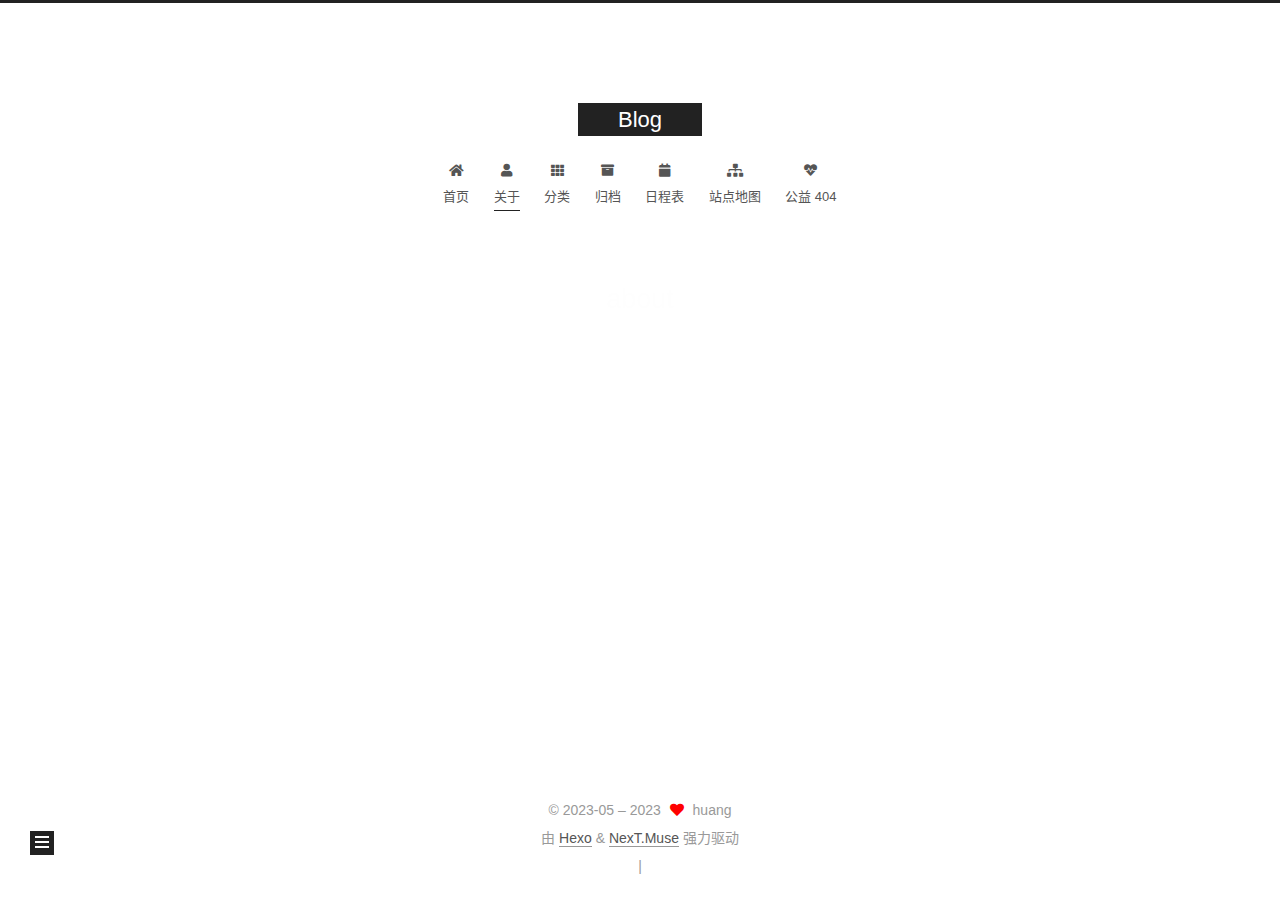
==== about/index.html @ 4d187208 "Site updated: 2023-05-12 19:24:40" ====
<!DOCTYPE html>
<html lang="zh-CN">
<head>
  <meta charset="UTF-8">
<meta name="viewport" content="width=device-width, initial-scale=1, maximum-scale=2">
<meta name="theme-color" content="#222">
<meta name="generator" content="Hexo 6.3.0">
  <link rel="apple-touch-icon" sizes="180x180" href="/images/apple-touch-icon-next.png">
  <link rel="icon" type="image/png" sizes="32x32" href="/images/icons8-pelican-96.png">
  <link rel="icon" type="image/png" sizes="16x16" href="/images/icons8-pelican-48.png">
  <link rel="mask-icon" href="/images/logo.svg" color="#222">

<link rel="stylesheet" href="/css/main.css">


<link rel="stylesheet" href="/lib/font-awesome/css/all.min.css">

<script id="hexo-configurations">
    var NexT = window.NexT || {};
    var CONFIG = {"hostname":"example.com","root":"/","scheme":"Muse","version":"7.8.0","exturl":false,"sidebar":{"position":"left","display":"post","padding":18,"offset":12,"onmobile":false},"copycode":{"enable":false,"show_result":false,"style":null},"back2top":{"enable":true,"sidebar":false,"scrollpercent":false},"bookmark":{"enable":false,"color":"#222","save":"auto"},"fancybox":false,"mediumzoom":false,"lazyload":false,"pangu":false,"comments":{"style":"tabs","active":null,"storage":true,"lazyload":false,"nav":null},"algolia":{"hits":{"per_page":10},"labels":{"input_placeholder":"Search for Posts","hits_empty":"We didn't find any results for the search: ${query}","hits_stats":"${hits} results found in ${time} ms"}},"localsearch":{"enable":false,"trigger":"auto","top_n_per_article":1,"unescape":false,"preload":false},"motion":{"enable":true,"async":false,"transition":{"post_block":"fadeIn","post_header":"slideDownIn","post_body":"slideDownIn","coll_header":"slideLeftIn","sidebar":"slideUpIn"}}};
  </script>

  <meta name="description" content="this is a test">
<meta property="og:type" content="website">
<meta property="og:title" content="about">
<meta property="og:url" content="http://example.com/about/index.html">
<meta property="og:site_name" content="Blog">
<meta property="og:description" content="this is a test">
<meta property="og:locale" content="zh_CN">
<meta property="article:published_time" content="2023-05-12T09:26:01.000Z">
<meta property="article:modified_time" content="2023-05-12T09:26:01.239Z">
<meta property="article:author" content="huang">
<meta name="twitter:card" content="summary">

<link rel="canonical" href="http://example.com/about/">


<script id="page-configurations">
  // https://hexo.io/docs/variables.html
  CONFIG.page = {
    sidebar: "",
    isHome : false,
    isPost : false,
    lang   : 'zh-CN'
  };
</script>

  <title>about | Blog
</title>
  






  <noscript>
  <style>
  .use-motion .brand,
  .use-motion .menu-item,
  .sidebar-inner,
  .use-motion .post-block,
  .use-motion .pagination,
  .use-motion .comments,
  .use-motion .post-header,
  .use-motion .post-body,
  .use-motion .collection-header { opacity: initial; }

  .use-motion .site-title,
  .use-motion .site-subtitle {
    opacity: initial;
    top: initial;
  }

  .use-motion .logo-line-before i { left: initial; }
  .use-motion .logo-line-after i { right: initial; }
  </style>
</noscript>

</head>

<body itemscope itemtype="http://schema.org/WebPage">
  <div class="container use-motion">
    <div class="headband"></div>

    <header class="header" itemscope itemtype="http://schema.org/WPHeader">
      <div class="header-inner"><div class="site-brand-container">
  <div class="site-nav-toggle">
    <div class="toggle" aria-label="切换导航栏">
      <span class="toggle-line toggle-line-first"></span>
      <span class="toggle-line toggle-line-middle"></span>
      <span class="toggle-line toggle-line-last"></span>
    </div>
  </div>

  <div class="site-meta">

    <a href="/" class="brand" rel="start">
      <span class="logo-line-before"><i></i></span>
      <h1 class="site-title">Blog</h1>
      <span class="logo-line-after"><i></i></span>
    </a>
  </div>

  <div class="site-nav-right">
    <div class="toggle popup-trigger">
    </div>
  </div>
</div>




<nav class="site-nav">
  <ul id="menu" class="main-menu menu">
        <li class="menu-item menu-item-home">

    <a href="/" rel="section"><i class="fa fa-home fa-fw"></i>首页</a>

  </li>
        <li class="menu-item menu-item-about">

    <a href="/about/" rel="section"><i class="fa fa-user fa-fw"></i>关于</a>

  </li>
        <li class="menu-item menu-item-categories">

    <a href="/categories/" rel="section"><i class="fa fa-th fa-fw"></i>分类</a>

  </li>
        <li class="menu-item menu-item-archives">

    <a href="/archives/" rel="section"><i class="fa fa-archive fa-fw"></i>归档</a>

  </li>
        <li class="menu-item menu-item-schedule">

    <a href="/schedule/" rel="section"><i class="fa fa-calendar fa-fw"></i>日程表</a>

  </li>
        <li class="menu-item menu-item-sitemap">

    <a href="/sitemap.xml" rel="section"><i class="fa fa-sitemap fa-fw"></i>站点地图</a>

  </li>
        <li class="menu-item menu-item-commonweal">

    <a href="/404/" rel="section"><i class="fa fa-heartbeat fa-fw"></i>公益 404</a>

  </li>
  </ul>
</nav>




</div>
    </header>

    
  <div class="back-to-top">
    <i class="fa fa-arrow-up"></i>
    <span>0%</span>
  </div>


    <main class="main">
      <div class="main-inner">
        <div class="content-wrap">
          
  
  

          <div class="content page posts-expand">
            

    
    
    
    <div class="post-block" lang="zh-CN">
      <header class="post-header">

<h1 class="post-title" itemprop="name headline">about
</h1>

<div class="post-meta">
  

</div>

</header>

      
      
      
      <div class="post-body">
          
      </div>
      
      
      
    </div>
    

    
    
    


          </div>
          

<script>
  window.addEventListener('tabs:register', () => {
    let { activeClass } = CONFIG.comments;
    if (CONFIG.comments.storage) {
      activeClass = localStorage.getItem('comments_active') || activeClass;
    }
    if (activeClass) {
      let activeTab = document.querySelector(`a[href="#comment-${activeClass}"]`);
      if (activeTab) {
        activeTab.click();
      }
    }
  });
  if (CONFIG.comments.storage) {
    window.addEventListener('tabs:click', event => {
      if (!event.target.matches('.tabs-comment .tab-content .tab-pane')) return;
      let commentClass = event.target.classList[1];
      localStorage.setItem('comments_active', commentClass);
    });
  }
</script>

        </div>
          
  
  <div class="toggle sidebar-toggle">
    <span class="toggle-line toggle-line-first"></span>
    <span class="toggle-line toggle-line-middle"></span>
    <span class="toggle-line toggle-line-last"></span>
  </div>

  <aside class="sidebar">
    <div class="sidebar-inner">

      <ul class="sidebar-nav motion-element">
        <li class="sidebar-nav-toc">
          文章目录
        </li>
        <li class="sidebar-nav-overview">
          站点概览
        </li>
      </ul>

      <!--noindex-->
      <div class="post-toc-wrap sidebar-panel">
      </div>
      <!--/noindex-->

      <div class="site-overview-wrap sidebar-panel">
        <div class="site-author motion-element" itemprop="author" itemscope itemtype="http://schema.org/Person">
    <img class="site-author-image" itemprop="image" alt="huang"
      src="/images/avatar.jpg">
  <p class="site-author-name" itemprop="name">huang</p>
  <div class="site-description" itemprop="description">this is a test</div>
</div>
<div class="site-state-wrap motion-element">
  <nav class="site-state">
      <div class="site-state-item site-state-posts">
          <a href="/archives/">
        
          <span class="site-state-item-count">1</span>
          <span class="site-state-item-name">日志</span>
        </a>
      </div>
  </nav>
</div>



      </div>

    </div>
  </aside>
  <div id="sidebar-dimmer"></div>


      </div>
    </main>

    <footer class="footer">
      <div class="footer-inner">
        

        

<div class="copyright">
  
  &copy; 2023-05 – 
  <span itemprop="copyrightYear">2023</span>
  <span class="with-love">
    <i class="fa fa-heart"></i>
  </span>
  <span class="author" itemprop="copyrightHolder">huang</span>
</div>
  <div class="powered-by">由 <a href="https://hexo.io/" class="theme-link" rel="noopener" target="_blank">Hexo</a> & <a href="https://muse.theme-next.org/" class="theme-link" rel="noopener" target="_blank">NexT.Muse</a> 强力驱动
  </div>

        
<div class="busuanzi-count">
  <script async src="https://busuanzi.ibruce.info/busuanzi/2.3/busuanzi.pure.mini.js"></script>
    <span class="post-meta-item" id="busuanzi_container_site_uv" style="display: none;">
      <span class="post-meta-item-icon">
        <i class="fa fa-user"></i>
      </span>
      <span class="site-uv" title="总访客量">
        <span id="busuanzi_value_site_uv"></span>
      </span>
    </span>
    <span class="post-meta-divider">|</span>
    <span class="post-meta-item" id="busuanzi_container_site_pv" style="display: none;">
      <span class="post-meta-item-icon">
        <i class="fa fa-eye"></i>
      </span>
      <span class="site-pv" title="总访问量">
        <span id="busuanzi_value_site_pv"></span>
      </span>
    </span>
</div>








      </div>
    </footer>
  </div>

  
  <script src="/lib/anime.min.js"></script>
  <script src="/lib/velocity/velocity.min.js"></script>
  <script src="/lib/velocity/velocity.ui.min.js"></script>

<script src="/js/utils.js"></script>

<script src="/js/motion.js"></script>


<script src="/js/schemes/muse.js"></script>


<script src="/js/next-boot.js"></script>




  















  

  

</body>
</html>
---- css/main.css ----
:root {
  --body-bg-color: #fff;
  --content-bg-color: #fff;
  --card-bg-color: #f5f5f5;
  --text-color: #555;
  --blockquote-color: #666;
  --link-color: #555;
  --link-hover-color: #222;
  --brand-color: #fff;
  --brand-hover-color: #fff;
  --table-row-odd-bg-color: #f9f9f9;
  --table-row-hover-bg-color: #f5f5f5;
  --menu-item-bg-color: #f5f5f5;
  --btn-default-bg: #222;
  --btn-default-color: #fff;
  --btn-default-border-color: #222;
  --btn-default-hover-bg: #fff;
  --btn-default-hover-color: #222;
  --btn-default-hover-border-color: #222;
}
html {
  line-height: 1.15; /* 1 */
  -webkit-text-size-adjust: 100%; /* 2 */
}
body {
  margin: 0;
}
main {
  display: block;
}
h1 {
  font-size: 2em;
  margin: 0.67em 0;
}
hr {
  box-sizing: content-box; /* 1 */
  height: 0; /* 1 */
  overflow: visible; /* 2 */
}
pre {
  font-family: monospace, monospace; /* 1 */
  font-size: 1em; /* 2 */
}
a {
  background: transparent;
}
abbr[title] {
  border-bottom: none; /* 1 */
  text-decoration: underline; /* 2 */
  text-decoration: underline dotted; /* 2 */
}
b,
strong {
  font-weight: bolder;
}
code,
kbd,
samp {
  font-family: monospace, monospace; /* 1 */
  font-size: 1em; /* 2 */
}
small {
  font-size: 80%;
}
sub,
sup {
  font-size: 75%;
  line-height: 0;
  position: relative;
  vertical-align: baseline;
}
sub {
  bottom: -0.25em;
}
sup {
  top: -0.5em;
}
img {
  border-style: none;
}
button,
input,
optgroup,
select,
textarea {
  font-family: inherit; /* 1 */
  font-size: 100%; /* 1 */
  line-height: 1.15; /* 1 */
  margin: 0; /* 2 */
}
button,
input {
/* 1 */
  overflow: visible;
}
button,
select {
/* 1 */
  text-transform: none;
}
button,
[type='button'],
[type='reset'],
[type='submit'] {
  -webkit-appearance: button;
}
button::-moz-focus-inner,
[type='button']::-moz-focus-inner,
[type='reset']::-moz-focus-inner,
[type='submit']::-moz-focus-inner {
  border-style: none;
  padding: 0;
}
button:-moz-focusring,
[type='button']:-moz-focusring,
[type='reset']:-moz-focusring,
[type='submit']:-moz-focusring {
  outline: 1px dotted ButtonText;
}
fieldset {
  padding: 0.35em 0.75em 0.625em;
}
legend {
  box-sizing: border-box; /* 1 */
  color: inherit; /* 2 */
  display: table; /* 1 */
  max-width: 100%; /* 1 */
  padding: 0; /* 3 */
  white-space: normal; /* 1 */
}
progress {
  vertical-align: baseline;
}
textarea {
  overflow: auto;
}
[type='checkbox'],
[type='radio'] {
  box-sizing: border-box; /* 1 */
  padding: 0; /* 2 */
}
[type='number']::-webkit-inner-spin-button,
[type='number']::-webkit-outer-spin-button {
  height: auto;
}
[type='search'] {
  outline-offset: -2px; /* 2 */
  -webkit-appearance: textfield; /* 1 */
}
[type='search']::-webkit-search-decoration {
  -webkit-appearance: none;
}
::-webkit-file-upload-button {
  font: inherit; /* 2 */
  -webkit-appearance: button; /* 1 */
}
details {
  display: block;
}
summary {
  display: list-item;
}
template {
  display: none;
}
[hidden] {
  display: none;
}
::selection {
  background: #262a30;
  color: #eee;
}
html,
body {
  height: 100%;
}
body {
  background: var(--body-bg-color);
  color: var(--text-color);
  font-family: 'Lato', "PingFang SC", "Microsoft YaHei", sans-serif;
  font-size: 1em;
  line-height: 2;
}
@media (max-width: 991px) {
  body {
    padding-left: 0 !important;
    padding-right: 0 !important;
  }
}
h1,
h2,
h3,
h4,
h5,
h6 {
  font-family: 'Lato', "PingFang SC", "Microsoft YaHei", sans-serif;
  font-weight: bold;
  line-height: 1.5;
  margin: 20px 0 15px;
}
h1 {
  font-size: 1.5em;
}
h2 {
  font-size: 1.375em;
}
h3 {
  font-size: 1.25em;
}
h4 {
  font-size: 1.125em;
}
h5 {
  font-size: 1em;
}
h6 {
  font-size: 0.875em;
}
p {
  margin: 0 0 20px 0;
}
a,
span.exturl {
  border-bottom: 1px solid #999;
  color: var(--link-color);
  outline: 0;
  text-decoration: none;
  overflow-wrap: break-word;
  word-wrap: break-word;
  cursor: pointer;
}
a:hover,
span.exturl:hover {
  border-bottom-color: var(--link-hover-color);
  color: var(--link-hover-color);
}
iframe,
img,
video {
  display: block;
  margin-left: auto;
  margin-right: auto;
  max-width: 100%;
}
hr {
  background-image: repeating-linear-gradient(-45deg, #ddd, #ddd 4px, transparent 4px, transparent 8px);
  border: 0;
  height: 3px;
  margin: 40px 0;
}
blockquote {
  border-left: 4px solid #ddd;
  color: var(--blockquote-color);
  margin: 0;
  padding: 0 15px;
}
blockquote cite::before {
  content: '-';
  padding: 0 5px;
}
dt {
  font-weight: bold;
}
dd {
  margin: 0;
  padding: 0;
}
kbd {
  background-color: #f5f5f5;
  background-image: linear-gradient(#eee, #fff, #eee);
  border: 1px solid #ccc;
  border-radius: 0.2em;
  box-shadow: 0.1em 0.1em 0.2em rgba(0,0,0,0.1);
  color: #555;
  font-family: inherit;
  padding: 0.1em 0.3em;
  white-space: nowrap;
}
.table-container {
  overflow: auto;
}
table {
  border-collapse: collapse;
  border-spacing: 0;
  font-size: 0.875em;
  margin: 0 0 20px 0;
  width: 100%;
}
tbody tr:nth-of-type(odd) {
  background: var(--table-row-odd-bg-color);
}
tbody tr:hover {
  background: var(--table-row-hover-bg-color);
}
caption,
th,
td {
  font-weight: normal;
  padding: 8px;
  vertical-align: middle;
}
th,
td {
  border: 1px solid #ddd;
  border-bottom: 3px solid #ddd;
}
th {
  font-weight: 700;
  padding-bottom: 10px;
}
td {
  border-bottom-width: 1px;
}
.btn {
  background: var(--btn-default-bg);
  border: 2px solid var(--btn-default-border-color);
  border-radius: 0;
  color: var(--btn-default-color);
  display: inline-block;
  font-size: 0.875em;
  line-height: 2;
  padding: 0 20px;
  text-decoration: none;
  transition-property: background-color;
  transition-delay: 0s;
  transition-duration: 0.2s;
  transition-timing-function: ease-in-out;
}
.btn:hover {
  background: var(--btn-default-hover-bg);
  border-color: var(--btn-default-hover-border-color);
  color: var(--btn-default-hover-color);
}
.btn + .btn {
  margin: 0 0 8px 8px;
}
.btn .fa-fw {
  text-align: left;
  width: 1.285714285714286em;
}
.toggle {
  line-height: 0;
}
.toggle .toggle-line {
  background: #fff;
  display: inline-block;
  height: 2px;
  left: 0;
  position: relative;
  top: 0;
  transition: all 0.4s;
  vertical-align: top;
  width: 100%;
}
.toggle .toggle-line:not(:first-child) {
  margin-top: 3px;
}
.toggle.toggle-arrow .toggle-line-first {
  left: 50%;
  top: 2px;
  transform: rotate(45deg);
  width: 50%;
}
.toggle.toggle-arrow .toggle-line-middle {
  left: 2px;
  width: 90%;
}
.toggle.toggle-arrow .toggle-line-last {
  left: 50%;
  top: -2px;
  transform: rotate(-45deg);
  width: 50%;
}
.toggle.toggle-close .toggle-line-first {
  transform: rotate(-45deg);
  top: 5px;
}
.toggle.toggle-close .toggle-line-middle {
  opacity: 0;
}
.toggle.toggle-close .toggle-line-last {
  transform: rotate(45deg);
  top: -5px;
}
.highlight,
pre {
  background: #f7f7f7;
  color: #4d4d4c;
  line-height: 1.6;
  margin: 0 auto 20px;
}
pre,
code {
  font-family: consolas, Menlo, monospace, "PingFang SC", "Microsoft YaHei";
}
code {
  background: #eee;
  border-radius: 3px;
  color: #555;
  padding: 2px 4px;
  overflow-wrap: break-word;
  word-wrap: break-word;
}
.highlight *::selection {
  background: #d6d6d6;
}
.highlight pre {
  border: 0;
  margin: 0;
  padding: 10px 0;
}
.highlight table {
  border: 0;
  margin: 0;
  width: auto;
}
.highlight td {
  border: 0;
  padding: 0;
}
.highlight figcaption {
  background: #eff2f3;
  color: #4d4d4c;
  display: flex;
  font-size: 0.875em;
  justify-content: space-between;
  line-height: 1.2;
  padding: 0.5em;
}
.highlight figcaption a {
  color: #4d4d4c;
}
.highlight figcaption a:hover {
  border-bottom-color: #4d4d4c;
}
.highlight .gutter {
  -moz-user-select: none;
  -ms-user-select: none;
  -webkit-user-select: none;
  user-select: none;
}
.highlight .gutter pre {
  background: #eff2f3;
  color: #869194;
  padding-left: 10px;
  padding-right: 10px;
  text-align: right;
}
.highlight .code pre {
  background: #f7f7f7;
  padding-left: 10px;
  width: 100%;
}
.gist table {
  width: auto;
}
.gist table td {
  border: 0;
}
pre {
  overflow: auto;
  padding: 10px;
}
pre code {
  background: none;
  color: #4d4d4c;
  font-size: 0.875em;
  padding: 0;
  text-shadow: none;
}
pre .deletion {
  background: #fdd;
}
pre .addition {
  background: #dfd;
}
pre .meta {
  color: #eab700;
  -moz-user-select: none;
  -ms-user-select: none;
  -webkit-user-select: none;
  user-select: none;
}
pre .comment {
  color: #8e908c;
}
pre .variable,
pre .attribute,
pre .tag,
pre .name,
pre .regexp,
pre .ruby .constant,
pre .xml .tag .title,
pre .xml .pi,
pre .xml .doctype,
pre .html .doctype,
pre .css .id,
pre .css .class,
pre .css .pseudo {
  color: #c82829;
}
pre .number,
pre .preprocessor,
pre .built_in,
pre .builtin-name,
pre .literal,
pre .params,
pre .constant,
pre .command {
  color: #f5871f;
}
pre .ruby .class .title,
pre .css .rules .attribute,
pre .string,
pre .symbol,
pre .value,
pre .inheritance,
pre .header,
pre .ruby .symbol,
pre .xml .cdata,
pre .special,
pre .formula {
  color: #718c00;
}
pre .title,
pre .css .hexcolor {
  color: #3e999f;
}
pre .function,
pre .python .decorator,
pre .python .title,
pre .ruby .function .title,
pre .ruby .title .keyword,
pre .perl .sub,
pre .javascript .title,
pre .coffeescript .title {
  color: #4271ae;
}
pre .keyword,
pre .javascript .function {
  color: #8959a8;
}
.blockquote-center {
  border-left: none;
  margin: 40px 0;
  padding: 0;
  position: relative;
  text-align: center;
}
.blockquote-center .fa {
  display: block;
  opacity: 0.6;
  position: absolute;
  width: 100%;
}
.blockquote-center .fa-quote-left {
  border-top: 1px solid #ccc;
  text-align: left;
  top: -20px;
}
.blockquote-center .fa-quote-right {
  border-bottom: 1px solid #ccc;
  text-align: right;
  bottom: -20px;
}
.blockquote-center p,
.blockquote-center div {
  text-align: center;
}
.post-body .group-picture img {
  margin: 0 auto;
  padding: 0 3px;
}
.group-picture-row {
  margin-bottom: 6px;
  overflow: hidden;
}
.group-picture-column {
  float: left;
  margin-bottom: 10px;
}
.post-body .label {
  color: #555;
  display: inline;
  padding: 0 2px;
}
.post-body .label.default {
  background: #f0f0f0;
}
.post-body .label.primary {
  background: #efe6f7;
}
.post-body .label.info {
  background: #e5f2f8;
}
.post-body .label.success {
  background: #e7f4e9;
}
.post-body .label.warning {
  background: #fcf6e1;
}
.post-body .label.danger {
  background: #fae8eb;
}
.post-body .tabs {
  margin-bottom: 20px;
}
.post-body .tabs,
.tabs-comment {
  display: block;
  padding-top: 10px;
  position: relative;
}
.post-body .tabs ul.nav-tabs,
.tabs-comment ul.nav-tabs {
  display: flex;
  flex-wrap: wrap;
  margin: 0;
  margin-bottom: -1px;
  padding: 0;
}
@media (max-width: 413px) {
  .post-body .tabs ul.nav-tabs,
  .tabs-comment ul.nav-tabs {
    display: block;
    margin-bottom: 5px;
  }
}
.post-body .tabs ul.nav-tabs li.tab,
.tabs-comment ul.nav-tabs li.tab {
  border-bottom: 1px solid #ddd;
  border-left: 1px solid transparent;
  border-right: 1px solid transparent;
  border-top: 3px solid transparent;
  flex-grow: 1;
  list-style-type: none;
  border-radius: 0 0 0 0;
}
@media (max-width: 413px) {
  .post-body .tabs ul.nav-tabs li.tab,
  .tabs-comment ul.nav-tabs li.tab {
    border-bottom: 1px solid transparent;
    border-left: 3px solid transparent;
    border-right: 1px solid transparent;
    border-top: 1px solid transparent;
  }
}
@media (max-width: 413px) {
  .post-body .tabs ul.nav-tabs li.tab,
  .tabs-comment ul.nav-tabs li.tab {
    border-radius: 0;
  }
}
.post-body .tabs ul.nav-tabs li.tab a,
.tabs-comment ul.nav-tabs li.tab a {
  border-bottom: initial;
  display: block;
  line-height: 1.8;
  outline: 0;
  padding: 0.25em 0.75em;
  text-align: center;
  transition-delay: 0s;
  transition-duration: 0.2s;
  transition-timing-function: ease-out;
}
.post-body .tabs ul.nav-tabs li.tab a i,
.tabs-comment ul.nav-tabs li.tab a i {
  width: 1.285714285714286em;
}
.post-body .tabs ul.nav-tabs li.tab.active,
.tabs-comment ul.nav-tabs li.tab.active {
  border-bottom: 1px solid transparent;
  border-left: 1px solid #ddd;
  border-right: 1px solid #ddd;
  border-top: 3px solid #fc6423;
}
@media (max-width: 413px) {
  .post-body .tabs ul.nav-tabs li.tab.active,
  .tabs-comment ul.nav-tabs li.tab.active {
    border-bottom: 1px solid #ddd;
    border-left: 3px solid #fc6423;
    border-right: 1px solid #ddd;
    border-top: 1px solid #ddd;
  }
}
.post-body .tabs ul.nav-tabs li.tab.active a,
.tabs-comment ul.nav-tabs li.tab.active a {
  color: var(--link-color);
  cursor: default;
}
.post-body .tabs .tab-content .tab-pane,
.tabs-comment .tab-content .tab-pane {
  border: 1px solid #ddd;
  border-top: 0;
  padding: 20px 20px 0 20px;
  border-radius: 0;
}
.post-body .tabs .tab-content .tab-pane:not(.active),
.tabs-comment .tab-content .tab-pane:not(.active) {
  display: none;
}
.post-body .tabs .tab-content .tab-pane.active,
.tabs-comment .tab-content .tab-pane.active {
  display: block;
}
.post-body .tabs .tab-content .tab-pane.active:nth-of-type(1),
.tabs-comment .tab-content .tab-pane.active:nth-of-type(1) {
  border-radius: 0 0 0 0;
}
@media (max-width: 413px) {
  .post-body .tabs .tab-content .tab-pane.active:nth-of-type(1),
  .tabs-comment .tab-content .tab-pane.active:nth-of-type(1) {
    border-radius: 0;
  }
}
.post-body .note {
  border-radius: 3px;
  margin-bottom: 20px;
  padding: 1em;
  position: relative;
  border: 1px solid #eee;
  border-left-width: 5px;
}
.post-body .note h2,
.post-body .note h3,
.post-body .note h4,
.post-body .note h5,
.post-body .note h6 {
  margin-top: 0;
  border-bottom: initial;
  margin-bottom: 0;
  padding-top: 0;
}
.post-body .note p:first-child,
.post-body .note ul:first-child,
.post-body .note ol:first-child,
.post-body .note table:first-child,
.post-body .note pre:first-child,
.post-body .note blockquote:first-child,
.post-body .note img:first-child {
  margin-top: 0;
}
.post-body .note p:last-child,
.post-body .note ul:last-child,
.post-body .note ol:last-child,
.post-body .note table:last-child,
.post-body .note pre:last-child,
.post-body .note blockquote:last-child,
.post-body .note img:last-child {
  margin-bottom: 0;
}
.post-body .note.default {
  border-left-color: #777;
}
.post-body .note.default h2,
.post-body .note.default h3,
.post-body .note.default h4,
.post-body .note.default h5,
.post-body .note.default h6 {
  color: #777;
}
.post-body .note.primary {
  border-left-color: #6f42c1;
}
.post-body .note.primary h2,
.post-body .note.primary h3,
.post-body .note.primary h4,
.post-body .note.primary h5,
.post-body .note.primary h6 {
  color: #6f42c1;
}
.post-body .note.info {
  border-left-color: #428bca;
}
.post-body .note.info h2,
.post-body .note.info h3,
.post-body .note.info h4,
.post-body .note.info h5,
.post-body .note.info h6 {
  color: #428bca;
}
.post-body .note.success {
  border-left-color: #5cb85c;
}
.post-body .note.success h2,
.post-body .note.success h3,
.post-body .note.success h4,
.post-body .note.success h5,
.post-body .note.success h6 {
  color: #5cb85c;
}
.post-body .note.warning {
  border-left-color: #f0ad4e;
}
.post-body .note.warning h2,
.post-body .note.warning h3,
.post-body .note.warning h4,
.post-body .note.warning h5,
.post-body .note.warning h6 {
  color: #f0ad4e;
}
.post-body .note.danger {
  border-left-color: #d9534f;
}
.post-body .note.danger h2,
.post-body .note.danger h3,
.post-body .note.danger h4,
.post-body .note.danger h5,
.post-body .note.danger h6 {
  color: #d9534f;
}
.pagination .prev,
.pagination .next,
.pagination .page-number,
.pagination .space {
  display: inline-block;
  margin: 0 10px;
  padding: 0 11px;
  position: relative;
  top: -1px;
}
@media (max-width: 767px) {
  .pagination .prev,
  .pagination .next,
  .pagination .page-number,
  .pagination .space {
    margin: 0 5px;
  }
}
.pagination {
  border-top: 1px solid #eee;
  margin: 120px 0 0;
  text-align: center;
}
.pagination .prev,
.pagination .next,
.pagination .page-number {
  border-bottom: 0;
  border-top: 1px solid #eee;
  transition-property: border-color;
  transition-delay: 0s;
  transition-duration: 0.2s;
  transition-timing-function: ease-in-out;
}
.pagination .prev:hover,
.pagination .next:hover,
.pagination .page-number:hover {
  border-top-color: #222;
}
.pagination .space {
  margin: 0;
  padding: 0;
}
.pagination .prev {
  margin-left: 0;
}
.pagination .next {
  margin-right: 0;
}
.pagination .page-number.current {
  background: #ccc;
  border-top-color: #ccc;
  color: #fff;
}
@media (max-width: 767px) {
  .pagination {
    border-top: none;
  }
  .pagination .prev,
  .pagination .next,
  .pagination .page-number {
    border-bottom: 1px solid #eee;
    border-top: 0;
    margin-bottom: 10px;
    padding: 0 10px;
  }
  .pagination .prev:hover,
  .pagination .next:hover,
  .pagination .page-number:hover {
    border-bottom-color: #222;
  }
}
.comments {
  margin-top: 60px;
  overflow: hidden;
}
.comment-button-group {
  display: flex;
  flex-wrap: wrap-reverse;
  justify-content: center;
  margin: 1em 0;
}
.comment-button-group .comment-button {
  margin: 0.1em 0.2em;
}
.comment-button-group .comment-button.active {
  background: var(--btn-default-hover-bg);
  border-color: var(--btn-default-hover-border-color);
  color: var(--btn-default-hover-color);
}
.comment-position {
  display: none;
}
.comment-position.active {
  display: block;
}
.tabs-comment {
  background: var(--content-bg-color);
  margin-top: 4em;
  padding-top: 0;
}
.tabs-comment .comments {
  border: 0;
  box-shadow: none;
  margin-top: 0;
  padding-top: 0;
}
.container {
  min-height: 100%;
  position: relative;
}
.main-inner {
  margin: 0 auto;
  width: 700px;
}
@media (min-width: 1200px) {
  .main-inner {
    width: 800px;
  }
}
@media (min-width: 1600px) {
  .main-inner {
    width: 900px;
  }
}
@media (max-width: 767px) {
  .content-wrap {
    padding: 0 20px;
  }
}
.header {
  background: transparent;
}
.header-inner {
  margin: 0 auto;
  width: 700px;
}
@media (min-width: 1200px) {
  .header-inner {
    width: 800px;
  }
}
@media (min-width: 1600px) {
  .header-inner {
    width: 900px;
  }
}
.site-brand-container {
  display: flex;
  flex-shrink: 0;
  padding: 0 10px;
}
.headband {
  background: #222;
  height: 3px;
}
.site-meta {
  flex-grow: 1;
  text-align: center;
}
@media (max-width: 767px) {
  .site-meta {
    text-align: center;
  }
}
.brand {
  border-bottom: none;
  color: var(--brand-color);
  display: inline-block;
  line-height: 1.375em;
  padding: 0 40px;
  position: relative;
}
.brand:hover {
  color: var(--brand-hover-color);
}
.site-title {
  font-family: 'Lato', "PingFang SC", "Microsoft YaHei", sans-serif;
  font-size: 1.375em;
  font-weight: normal;
  margin: 0;
}
.site-subtitle {
  color: #999;
  font-size: 0.8125em;
  margin: 10px 0;
}
.use-motion .brand {
  opacity: 0;
}
.use-motion .site-title,
.use-motion .site-subtitle,
.use-motion .custom-logo-image {
  opacity: 0;
  position: relative;
  top: -10px;
}
.site-nav-toggle,
.site-nav-right {
  display: none;
}
@media (max-width: 767px) {
  .site-nav-toggle,
  .site-nav-right {
    display: flex;
    flex-direction: column;
    justify-content: center;
  }
}
.site-nav-toggle .toggle,
.site-nav-right .toggle {
  color: var(--text-color);
  padding: 10px;
  width: 22px;
}
.site-nav-toggle .toggle .toggle-line,
.site-nav-right .toggle .toggle-line {
  background: var(--text-color);
  border-radius: 1px;
}
.site-nav {
  display: block;
}
@media (max-width: 767px) {
  .site-nav {
    clear: both;
    display: none;
  }
}
.site-nav.site-nav-on {
  display: block;
}
.menu {
  margin-top: 20px;
  padding-left: 0;
  text-align: center;
}
.menu-item {
  display: inline-block;
  list-style: none;
  margin: 0 10px;
}
@media (max-width: 767px) {
  .menu-item {
    display: block;
    margin-top: 10px;
  }
  .menu-item.menu-item-search {
    display: none;
  }
}
.menu-item a,
.menu-item span.exturl {
  border-bottom: 0;
  display: block;
  font-size: 0.8125em;
  transition-property: border-color;
  transition-delay: 0s;
  transition-duration: 0.2s;
  transition-timing-function: ease-in-out;
}
@media (hover: none) {
  .menu-item a:hover,
  .menu-item span.exturl:hover {
    border-bottom-color: transparent !important;
  }
}
.menu-item .fa,
.menu-item .fab,
.menu-item .far,
.menu-item .fas {
  margin-right: 8px;
}
.menu-item .badge {
  display: inline-block;
  font-weight: bold;
  line-height: 1;
  margin-left: 0.35em;
  margin-top: 0.35em;
  text-align: center;
  white-space: nowrap;
}
@media (max-width: 767px) {
  .menu-item .badge {
    float: right;
    margin-left: 0;
  }
}
.menu-item-active a,
.menu .menu-item a:hover,
.menu .menu-item span.exturl:hover {
  background: var(--menu-item-bg-color);
}
.use-motion .menu-item {
  opacity: 0;
}
.sidebar {
  background: #222;
  bottom: 0;
  box-shadow: inset 0 2px 6px #000;
  position: fixed;
  top: 0;
}
@media (max-width: 991px) {
  .sidebar {
    display: none;
  }
}
.sidebar-inner {
  color: #999;
  padding: 18px 10px;
  text-align: center;
}
.cc-license {
  margin-top: 10px;
  text-align: center;
}
.cc-license .cc-opacity {
  border-bottom: none;
  opacity: 0.7;
}
.cc-license .cc-opacity:hover {
  opacity: 0.9;
}
.cc-license img {
  display: inline-block;
}
.site-author-image {
  border: 2px solid #333;
  display: block;
  margin: 0 auto;
  max-width: 96px;
  padding: 2px;
}
.site-author-name {
  color: #f5f5f5;
  font-weight: normal;
  margin: 5px 0 0;
  text-align: center;
}
.site-description {
  color: #999;
  font-size: 1em;
  margin-top: 5px;
  text-align: center;
}
.links-of-author {
  margin-top: 15px;
}
.links-of-author a,
.links-of-author span.exturl {
  border-bottom-color: #555;
  display: inline-block;
  font-size: 0.8125em;
  margin-bottom: 10px;
  margin-right: 10px;
  vertical-align: middle;
}
.links-of-author a::before,
.links-of-author span.exturl::before {
  background: #b93bba;
  border-radius: 50%;
  content: ' ';
  display: inline-block;
  height: 4px;
  margin-right: 3px;
  vertical-align: middle;
  width: 4px;
}
.sidebar-button {
  margin-top: 15px;
}
.sidebar-button a {
  border: 1px solid #fc6423;
  border-radius: 4px;
  color: #fc6423;
  display: inline-block;
  padding: 0 15px;
}
.sidebar-button a .fa,
.sidebar-button a .fab,
.sidebar-button a .far,
.sidebar-button a .fas {
  margin-right: 5px;
}
.sidebar-button a:hover {
  background: #fc6423;
  border: 1px solid #fc6423;
  color: #fff;
}
.sidebar-button a:hover .fa,
.sidebar-button a:hover .fab,
.sidebar-button a:hover .far,
.sidebar-button a:hover .fas {
  color: #fff;
}
.links-of-blogroll {
  font-size: 0.8125em;
  margin-top: 10px;
}
.links-of-blogroll-title {
  font-size: 0.875em;
  font-weight: 600;
  margin-top: 0;
}
.links-of-blogroll-list {
  list-style: none;
  margin: 0;
  padding: 0;
}
#sidebar-dimmer {
  display: none;
}
@media (max-width: 767px) {
  #sidebar-dimmer {
    background: #000;
    display: block;
    height: 100%;
    left: 100%;
    opacity: 0;
    position: fixed;
    top: 0;
    width: 100%;
    z-index: 1100;
  }
  .sidebar-active + #sidebar-dimmer {
    opacity: 0.7;
    transform: translateX(-100%);
    transition: opacity 0.5s;
  }
}
.sidebar-nav {
  margin: 0;
  padding-bottom: 20px;
  padding-left: 0;
}
.sidebar-nav li {
  border-bottom: 1px solid transparent;
  color: #666;
  cursor: pointer;
  display: inline-block;
  font-size: 0.875em;
}
.sidebar-nav li.sidebar-nav-overview {
  margin-left: 10px;
}
.sidebar-nav li:hover {
  color: #f5f5f5;
}
.sidebar-nav .sidebar-nav-active {
  border-bottom-color: #87daff;
  color: #87daff;
}
.sidebar-nav .sidebar-nav-active:hover {
  color: #87daff;
}
.sidebar-panel {
  display: none;
  overflow-x: hidden;
  overflow-y: auto;
}
.sidebar-panel-active {
  display: block;
}
.sidebar-toggle {
  background: #222;
  bottom: 45px;
  cursor: pointer;
  height: 14px;
  left: 30px;
  padding: 5px;
  position: fixed;
  width: 14px;
  z-index: 1300;
}
@media (max-width: 991px) {
  .sidebar-toggle {
    left: 20px;
    opacity: 0.8;
    display: none;
  }
}
.sidebar-toggle:hover .toggle-line {
  background: #87daff;
}
.post-toc {
  font-size: 0.875em;
}
.post-toc ol {
  list-style: none;
  margin: 0;
  padding: 0 2px 5px 10px;
  text-align: left;
}
.post-toc ol > ol {
  padding-left: 0;
}
.post-toc ol a {
  transition-property: all;
  transition-delay: 0s;
  transition-duration: 0.2s;
  transition-timing-function: ease-in-out;
}
.post-toc .nav-item {
  line-height: 1.8;
  overflow: hidden;
  text-overflow: ellipsis;
  white-space: nowrap;
}
.post-toc .nav .nav-child {
  display: none;
}
.post-toc .nav .active > .nav-child {
  display: block;
}
.post-toc .nav .active-current > .nav-child {
  display: block;
}
.post-toc .nav .active-current > .nav-child > .nav-item {
  display: block;
}
.post-toc .nav .active > a {
  border-bottom-color: #87daff;
  color: #87daff;
}
.post-toc .nav .active-current > a {
  color: #87daff;
}
.post-toc .nav .active-current > a:hover {
  color: #87daff;
}
.site-state {
  display: flex;
  justify-content: center;
  line-height: 1.4;
  margin-top: 10px;
  overflow: hidden;
  text-align: center;
  white-space: nowrap;
}
.site-state-item {
  padding: 0 15px;
}
.site-state-item:not(:first-child) {
  border-left: 1px solid #333;
}
.site-state-item a {
  border-bottom: none;
}
.site-state-item-count {
  display: block;
  font-size: 1.25em;
  font-weight: 600;
  text-align: center;
}
.site-state-item-name {
  color: inherit;
  font-size: 0.875em;
}
.footer {
  color: #999;
  font-size: 0.875em;
  padding: 20px 0;
}
.footer.footer-fixed {
  bottom: 0;
  left: 0;
  position: absolute;
  right: 0;
}
.footer-inner {
  box-sizing: border-box;
  margin: 0 auto;
  text-align: center;
  width: 700px;
}
@media (min-width: 1200px) {
  .footer-inner {
    width: 800px;
  }
}
@media (min-width: 1600px) {
  .footer-inner {
    width: 900px;
  }
}
.languages {
  display: inline-block;
  font-size: 1.125em;
  position: relative;
}
.languages .lang-select-label span {
  margin: 0 0.5em;
}
.languages .lang-select {
  height: 100%;
  left: 0;
  opacity: 0;
  position: absolute;
  top: 0;
  width: 100%;
}
.with-love {
  color: #ff0000;
  display: inline-block;
  margin: 0 5px;
}
.powered-by,
.theme-info {
  display: inline-block;
}
@-moz-keyframes iconAnimate {
  0%, 100% {
    transform: scale(1);
  }
  10%, 30% {
    transform: scale(0.9);
  }
  20%, 40%, 60%, 80% {
    transform: scale(1.1);
  }
  50%, 70% {
    transform: scale(1.1);
  }
}
@-webkit-keyframes iconAnimate {
  0%, 100% {
    transform: scale(1);
  }
  10%, 30% {
    transform: scale(0.9);
  }
  20%, 40%, 60%, 80% {
    transform: scale(1.1);
  }
  50%, 70% {
    transform: scale(1.1);
  }
}
@-o-keyframes iconAnimate {
  0%, 100% {
    transform: scale(1);
  }
  10%, 30% {
    transform: scale(0.9);
  }
  20%, 40%, 60%, 80% {
    transform: scale(1.1);
  }
  50%, 70% {
    transform: scale(1.1);
  }
}
@keyframes iconAnimate {
  0%, 100% {
    transform: scale(1);
  }
  10%, 30% {
    transform: scale(0.9);
  }
  20%, 40%, 60%, 80% {
    transform: scale(1.1);
  }
  50%, 70% {
    transform: scale(1.1);
  }
}
.back-to-top {
  font-size: 12px;
  text-align: center;
  transition-delay: 0s;
  transition-duration: 0.2s;
  transition-timing-function: ease-in-out;
}
.back-to-top {
  background: #222;
  bottom: -100px;
  box-sizing: border-box;
  color: #fff;
  cursor: pointer;
  left: 30px;
  opacity: 1;
  padding: 0 6px;
  position: fixed;
  transition-property: bottom;
  z-index: 1300;
  width: 24px;
}
.back-to-top span {
  display: none;
}
.back-to-top:hover {
  color: #87daff;
}
.back-to-top.back-to-top-on {
  bottom: 19px;
}
@media (max-width: 991px) {
  .back-to-top {
    left: 20px;
    opacity: 0.8;
  }
}
.post-body {
  font-family: 'Lato', "PingFang SC", "Microsoft YaHei", sans-serif;
  overflow-wrap: break-word;
  word-wrap: break-word;
}
@media (min-width: 1200px) {
  .post-body {
    font-size: 1.125em;
  }
}
.post-body .exturl .fa {
  font-size: 0.875em;
  margin-left: 4px;
}
.post-body .image-caption,
.post-body .figure .caption {
  color: #999;
  font-size: 0.875em;
  font-weight: bold;
  line-height: 1;
  margin: -20px auto 15px;
  text-align: center;
}
.post-sticky-flag {
  display: inline-block;
  transform: rotate(30deg);
}
.post-button {
  margin-top: 40px;
  text-align: center;
}
.use-motion .post-block,
.use-motion .pagination,
.use-motion .comments {
  opacity: 0;
}
.use-motion .post-header {
  opacity: 0;
}
.use-motion .post-body {
  opacity: 0;
}
.use-motion .collection-header {
  opacity: 0;
}
.posts-collapse {
  margin-left: 35px;
  position: relative;
}
@media (max-width: 767px) {
  .posts-collapse {
    margin-left: 0px;
    margin-right: 0px;
  }
}
.posts-collapse .collection-title {
  font-size: 1.125em;
  position: relative;
}
.posts-collapse .collection-title::before {
  background: #999;
  border: 1px solid #fff;
  border-radius: 50%;
  content: ' ';
  height: 10px;
  left: 0;
  margin-left: -6px;
  margin-top: -4px;
  position: absolute;
  top: 50%;
  width: 10px;
}
.posts-collapse .collection-year {
  font-size: 1.5em;
  font-weight: bold;
  margin: 60px 0;
  position: relative;
}
.posts-collapse .collection-year::before {
  background: #bbb;
  border-radius: 50%;
  content: ' ';
  height: 8px;
  left: 0;
  margin-left: -4px;
  margin-top: -4px;
  position: absolute;
  top: 50%;
  width: 8px;
}
.posts-collapse .collection-header {
  display: block;
  margin: 0 0 0 20px;
}
.posts-collapse .collection-header small {
  color: #bbb;
  margin-left: 5px;
}
.posts-collapse .post-header {
  border-bottom: 1px dashed #ccc;
  margin: 30px 0;
  padding-left: 15px;
  position: relative;
  transition-property: border;
  transition-delay: 0s;
  transition-duration: 0.2s;
  transition-timing-function: ease-in-out;
}
.posts-collapse .post-header::before {
  background: #bbb;
  border: 1px solid #fff;
  border-radius: 50%;
  content: ' ';
  height: 6px;
  left: 0;
  margin-left: -4px;
  position: absolute;
  top: 0.75em;
  transition-property: background;
  width: 6px;
  transition-delay: 0s;
  transition-duration: 0.2s;
  transition-timing-function: ease-in-out;
}
.posts-collapse .post-header:hover {
  border-bottom-color: #666;
}
.posts-collapse .post-header:hover::before {
  background: #222;
}
.posts-collapse .post-meta {
  display: inline;
  font-size: 0.75em;
  margin-right: 10px;
}
.posts-collapse .post-title {
  display: inline;
}
.posts-collapse .post-title a,
.posts-collapse .post-title span.exturl {
  border-bottom: none;
  color: var(--link-color);
}
.posts-collapse .post-title .fa-external-link-alt {
  font-size: 0.875em;
  margin-left: 5px;
}
.posts-collapse::before {
  background: #f5f5f5;
  content: ' ';
  height: 100%;
  left: 0;
  margin-left: -2px;
  position: absolute;
  top: 1.25em;
  width: 4px;
}
.post-eof {
  background: #ccc;
  height: 1px;
  margin: 80px auto 60px;
  text-align: center;
  width: 8%;
}
.post-block:last-of-type .post-eof {
  display: none;
}
.content {
  padding-top: 40px;
}
@media (min-width: 992px) {
  .post-body {
    text-align: justify;
  }
}
@media (max-width: 991px) {
  .post-body {
    text-align: justify;
  }
}
.post-body h1,
.post-body h2,
.post-body h3,
.post-body h4,
.post-body h5,
.post-body h6 {
  padding-top: 10px;
}
.post-body h1 .header-anchor,
.post-body h2 .header-anchor,
.post-body h3 .header-anchor,
.post-body h4 .header-anchor,
.post-body h5 .header-anchor,
.post-body h6 .header-anchor {
  border-bottom-style: none;
  color: #ccc;
  float: right;
  margin-left: 10px;
  visibility: hidden;
}
.post-body h1 .header-anchor:hover,
.post-body h2 .header-anchor:hover,
.post-body h3 .header-anchor:hover,
.post-body h4 .header-anchor:hover,
.post-body h5 .header-anchor:hover,
.post-body h6 .header-anchor:hover {
  color: inherit;
}
.post-body h1:hover .header-anchor,
.post-body h2:hover .header-anchor,
.post-body h3:hover .header-anchor,
.post-body h4:hover .header-anchor,
.post-body h5:hover .header-anchor,
.post-body h6:hover .header-anchor {
  visibility: visible;
}
.post-body iframe,
.post-body img,
.post-body video {
  margin-bottom: 20px;
}
.post-body .video-container {
  height: 0;
  margin-bottom: 20px;
  overflow: hidden;
  padding-top: 75%;
  position: relative;
  width: 100%;
}
.post-body .video-container iframe,
.post-body .video-container object,
.post-body .video-container embed {
  height: 100%;
  left: 0;
  margin: 0;
  position: absolute;
  top: 0;
  width: 100%;
}
.post-gallery {
  align-items: center;
  display: grid;
  grid-gap: 10px;
  grid-template-columns: 1fr 1fr 1fr;
  margin-bottom: 20px;
}
@media (max-width: 767px) {
  .post-gallery {
    grid-template-columns: 1fr 1fr;
  }
}
.post-gallery a {
  border: 0;
}
.post-gallery img {
  margin: 0;
}
.posts-expand .post-header {
  font-size: 1.125em;
}
.posts-expand .post-title {
  font-size: 1.5em;
  font-weight: normal;
  margin: initial;
  text-align: center;
  overflow-wrap: break-word;
  word-wrap: break-word;
}
.posts-expand .post-title-link {
  border-bottom: none;
  color: var(--link-color);
  display: inline-block;
  position: relative;
  vertical-align: top;
}
.posts-expand .post-title-link::before {
  background: var(--link-color);
  bottom: 0;
  content: '';
  height: 2px;
  left: 0;
  position: absolute;
  transform: scaleX(0);
  visibility: hidden;
  width: 100%;
  transition-delay: 0s;
  transition-duration: 0.2s;
  transition-timing-function: ease-in-out;
}
.posts-expand .post-title-link:hover::before {
  transform: scaleX(1);
  visibility: visible;
}
.posts-expand .post-title-link .fa-external-link-alt {
  font-size: 0.875em;
  margin-left: 5px;
}
.posts-expand .post-meta {
  color: #999;
  font-family: 'Lato', "PingFang SC", "Microsoft YaHei", sans-serif;
  font-size: 0.75em;
  margin: 3px 0 60px 0;
  text-align: center;
}
.posts-expand .post-meta .post-description {
  font-size: 0.875em;
  margin-top: 2px;
}
.posts-expand .post-meta time {
  border-bottom: 1px dashed #999;
  cursor: pointer;
}
.post-meta .post-meta-item + .post-meta-item::before {
  content: '|';
  margin: 0 0.5em;
}
.post-meta-divider {
  margin: 0 0.5em;
}
.post-meta-item-icon {
  margin-right: 3px;
}
@media (max-width: 991px) {
  .post-meta-item-icon {
    display: inline-block;
  }
}
@media (max-width: 991px) {
  .post-meta-item-text {
    display: none;
  }
}
.post-nav {
  border-top: 1px solid #eee;
  display: flex;
  justify-content: space-between;
  margin-top: 15px;
  padding: 10px 5px 0;
}
.post-nav-item {
  flex: 1;
}
.post-nav-item a {
  border-bottom: none;
  display: block;
  font-size: 0.875em;
  line-height: 1.6;
  position: relative;
}
.post-nav-item a:active {
  top: 2px;
}
.post-nav-item .fa {
  font-size: 0.75em;
}
.post-nav-item:first-child {
  margin-right: 15px;
}
.post-nav-item:first-child .fa {
  margin-right: 5px;
}
.post-nav-item:last-child {
  margin-left: 15px;
  text-align: right;
}
.post-nav-item:last-child .fa {
  margin-left: 5px;
}
.rtl.post-body p,
.rtl.post-body a,
.rtl.post-body h1,
.rtl.post-body h2,
.rtl.post-body h3,
.rtl.post-body h4,
.rtl.post-body h5,
.rtl.post-body h6,
.rtl.post-body li,
.rtl.post-body ul,
.rtl.post-body ol {
  direction: rtl;
  font-family: UKIJ Ekran;
}
.rtl.post-title {
  font-family: UKIJ Ekran;
}
.post-tags {
  margin-top: 40px;
  text-align: center;
}
.post-tags a {
  display: inline-block;
  font-size: 0.8125em;
}
.post-tags a:not(:last-child) {
  margin-right: 10px;
}
.post-widgets {
  border-top: 1px solid #eee;
  margin-top: 15px;
  text-align: center;
}
.wp_rating {
  height: 20px;
  line-height: 20px;
  margin-top: 10px;
  padding-top: 6px;
  text-align: center;
}
.social-like {
  display: flex;
  font-size: 0.875em;
  justify-content: center;
  text-align: center;
}
.reward-container {
  margin: 20px auto;
  padding: 10px 0;
  text-align: center;
  width: 90%;
}
.reward-container button {
  background: transparent;
  border: 1px solid #fc6423;
  border-radius: 0;
  color: #fc6423;
  cursor: pointer;
  line-height: 2;
  outline: 0;
  padding: 0 15px;
  vertical-align: text-top;
}
.reward-container button:hover {
  background: #fc6423;
  border: 1px solid transparent;
  color: #fa9366;
}
#qr {
  padding-top: 20px;
}
#qr a {
  border: 0;
}
#qr img {
  display: inline-block;
  margin: 0.8em 2em 0 2em;
  max-width: 100%;
  width: 180px;
}
#qr p {
  text-align: center;
}
.category-all-page .category-all-title {
  text-align: center;
}
.category-all-page .category-all {
  margin-top: 20px;
}
.category-all-page .category-list {
  list-style: none;
  margin: 0;
  padding: 0;
}
.category-all-page .category-list-item {
  margin: 5px 10px;
}
.category-all-page .category-list-count {
  color: #bbb;
}
.category-all-page .category-list-count::before {
  content: ' (';
  display: inline;
}
.category-all-page .category-list-count::after {
  content: ') ';
  display: inline;
}
.category-all-page .category-list-child {
  padding-left: 10px;
}
.event-list {
  padding: 0;
}
.event-list hr {
  background: #222;
  margin: 20px 0 45px 0;
}
.event-list hr::after {
  background: #222;
  color: #fff;
  content: 'NOW';
  display: inline-block;
  font-weight: bold;
  padding: 0 5px;
  text-align: right;
}
.event-list .event {
  background: #222;
  margin: 20px 0;
  min-height: 40px;
  padding: 15px 0 15px 10px;
}
.event-list .event .event-summary {
  color: #fff;
  margin: 0;
  padding-bottom: 3px;
}
.event-list .event .event-summary::before {
  animation: dot-flash 1s alternate infinite ease-in-out;
  color: #fff;
  content: '\f111';
  display: inline-block;
  font-size: 10px;
  margin-right: 25px;
  vertical-align: middle;
  font-family: 'Font Awesome 5 Free';
  font-weight: 900;
}
.event-list .event .event-relative-time {
  color: #bbb;
  display: inline-block;
  font-size: 12px;
  font-weight: normal;
  padding-left: 12px;
}
.event-list .event .event-details {
  color: #fff;
  display: block;
  line-height: 18px;
  margin-left: 56px;
  padding-bottom: 6px;
  padding-top: 3px;
  text-indent: -24px;
}
.event-list .event .event-details::before {
  color: #fff;
  display: inline-block;
  margin-right: 9px;
  text-align: center;
  text-indent: 0;
  width: 14px;
  font-family: 'Font Awesome 5 Free';
  font-weight: 900;
}
.event-list .event .event-details.event-location::before {
  content: '\f041';
}
.event-list .event .event-details.event-duration::before {
  content: '\f017';
}
.event-list .event-past {
  background: #f5f5f5;
}
.event-list .event-past .event-summary,
.event-list .event-past .event-details {
  color: #bbb;
  opacity: 0.9;
}
.event-list .event-past .event-summary::before,
.event-list .event-past .event-details::before {
  animation: none;
  color: #bbb;
}
@-moz-keyframes dot-flash {
  from {
    opacity: 1;
    transform: scale(1);
  }
  to {
    opacity: 0;
    transform: scale(0.8);
  }
}
@-webkit-keyframes dot-flash {
  from {
    opacity: 1;
    transform: scale(1);
  }
  to {
    opacity: 0;
    transform: scale(0.8);
  }
}
@-o-keyframes dot-flash {
  from {
    opacity: 1;
    transform: scale(1);
  }
  to {
    opacity: 0;
    transform: scale(0.8);
  }
}
@keyframes dot-flash {
  from {
    opacity: 1;
    transform: scale(1);
  }
  to {
    opacity: 0;
    transform: scale(0.8);
  }
}
ul.breadcrumb {
  font-size: 0.75em;
  list-style: none;
  margin: 1em 0;
  padding: 0 2em;
  text-align: center;
}
ul.breadcrumb li {
  display: inline;
}
ul.breadcrumb li + li::before {
  content: '/\00a0';
  font-weight: normal;
  padding: 0.5em;
}
ul.breadcrumb li + li:last-child {
  font-weight: bold;
}
.tag-cloud {
  text-align: center;
}
.tag-cloud a {
  display: inline-block;
  margin: 10px;
}
.tag-cloud a:hover {
  color: var(--link-hover-color) !important;
}
@media (max-width: 767px) {
  .header-inner,
  .main-inner,
  .footer-inner {
    width: auto;
  }
}
.header-inner {
  padding-top: 100px;
}
@media (max-width: 767px) {
  .header-inner {
    padding-top: 50px;
  }
}
.main-inner {
  padding-bottom: 60px;
}
.content {
  padding-top: 70px;
}
@media (max-width: 767px) {
  .content {
    padding-top: 35px;
  }
}
embed {
  display: block;
  margin: 0 auto 25px auto;
}
.custom-logo .site-meta-headline {
  text-align: center;
}
.custom-logo .site-title {
  color: #222;
  margin: 10px auto 0;
}
.custom-logo .site-title a {
  border: 0;
}
.custom-logo-image {
  background: #fff;
  margin: 0 auto;
  max-width: 150px;
  padding: 5px;
}
.brand {
  background: var(--btn-default-bg);
}
@media (max-width: 767px) {
  .site-nav {
    border-bottom: 1px solid #ddd;
    border-top: 1px solid #ddd;
    left: 0;
    margin: 0;
    padding: 0;
    width: 100%;
  }
}
@media (max-width: 767px) {
  .menu {
    text-align: left;
  }
}
.menu-item-active a,
.menu .menu-item a:hover,
.menu .menu-item span.exturl:hover {
  background: transparent;
  border-bottom: 1px solid var(--link-hover-color) !important;
}
@media (max-width: 767px) {
  .menu-item-active a,
  .menu .menu-item a:hover,
  .menu .menu-item span.exturl:hover {
    border-bottom: 1px dotted #ddd !important;
  }
}
@media (max-width: 767px) {
  .menu .menu-item {
    margin: 0 10px;
  }
}
.menu .menu-item a,
.menu .menu-item span.exturl {
  border-bottom: 1px solid transparent;
}
@media (max-width: 767px) {
  .menu .menu-item a,
  .menu .menu-item span.exturl {
    padding: 5px 10px;
  }
}
@media (min-width: 768px) {
  .menu .menu-item .fa,
  .menu .menu-item .fab,
  .menu .menu-item .far,
  .menu .menu-item .fas {
    display: block;
    line-height: 2;
    margin-right: 0;
    width: 100%;
  }
}
.menu .menu-item .badge {
  background: #eee;
  padding: 1px 4px;
}
.sub-menu {
  margin: 10px 0;
}
.sub-menu .menu-item {
  display: inline-block;
}
.sidebar {
  left: -320px;
}
.sidebar.sidebar-active {
  left: 0;
}
.sidebar {
  width: 320px;
  z-index: 1200;
  transition-delay: 0s;
  transition-duration: 0.2s;
  transition-timing-function: ease-out;
}
.sidebar a,
.sidebar span.exturl {
  border-bottom-color: #555;
  color: #999;
}
.sidebar a:hover,
.sidebar span.exturl:hover {
  border-bottom-color: #eee;
  color: #eee;
}
.links-of-blogroll-item {
  padding: 2px 10px;
}
.links-of-blogroll-item a,
.links-of-blogroll-item span.exturl {
  box-sizing: border-box;
  display: inline-block;
  max-width: 280px;
  overflow: hidden;
  text-overflow: ellipsis;
  white-space: nowrap;
}
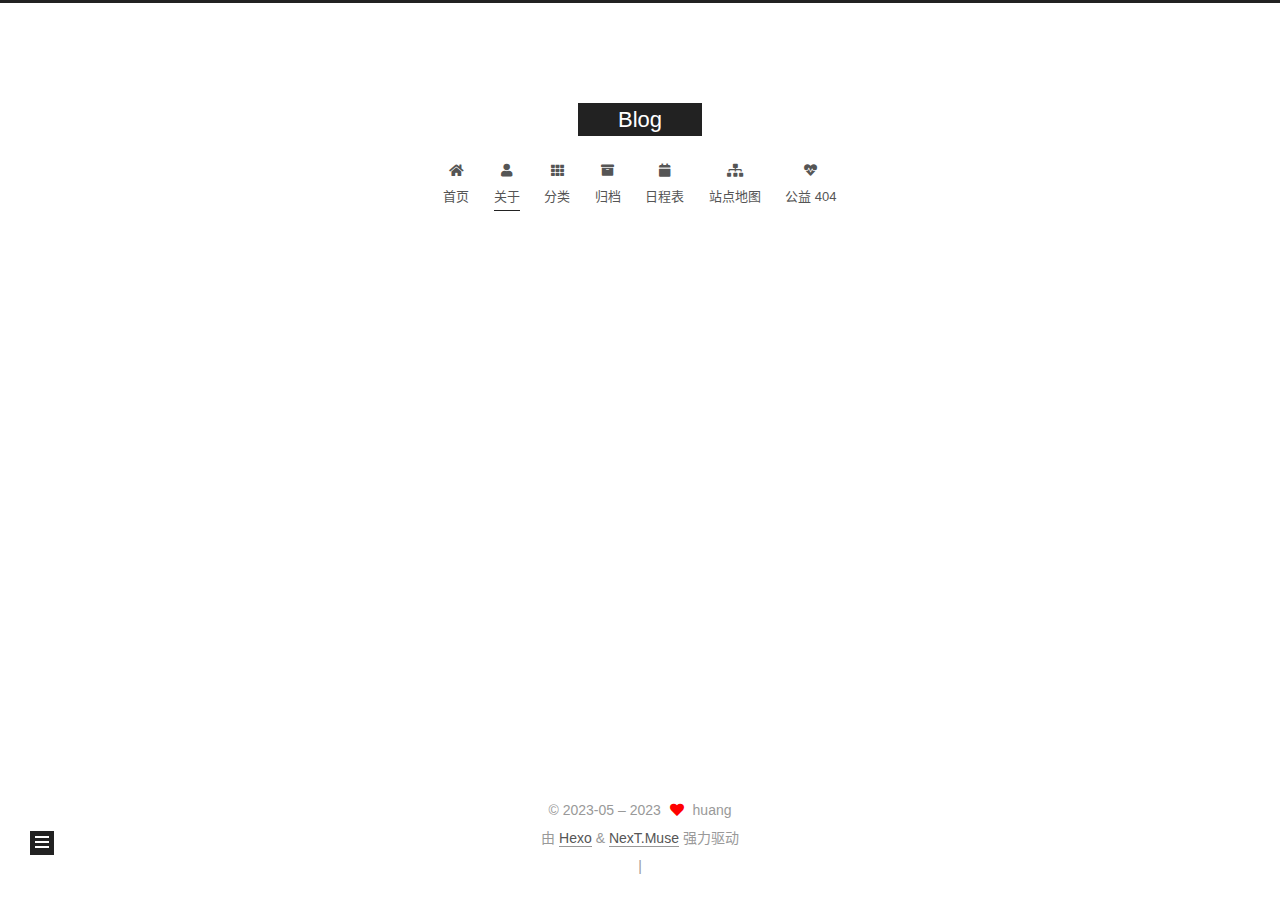
==== commit dce8394b: "Site updated: 2023-05-12 19:33:21" ====
--- a/about/index.html
+++ b/about/index.html
@@ -261,7 +261,7 @@
       <div class="site-overview-wrap sidebar-panel">
         <div class="site-author motion-element" itemprop="author" itemscope itemtype="http://schema.org/Person">
     <img class="site-author-image" itemprop="image" alt="huang"
-      src="/images/avatar.jpg">
+      src="/images/avatar.png">
   <p class="site-author-name" itemprop="name">huang</p>
   <div class="site-description" itemprop="description">this is a test</div>
 </div>
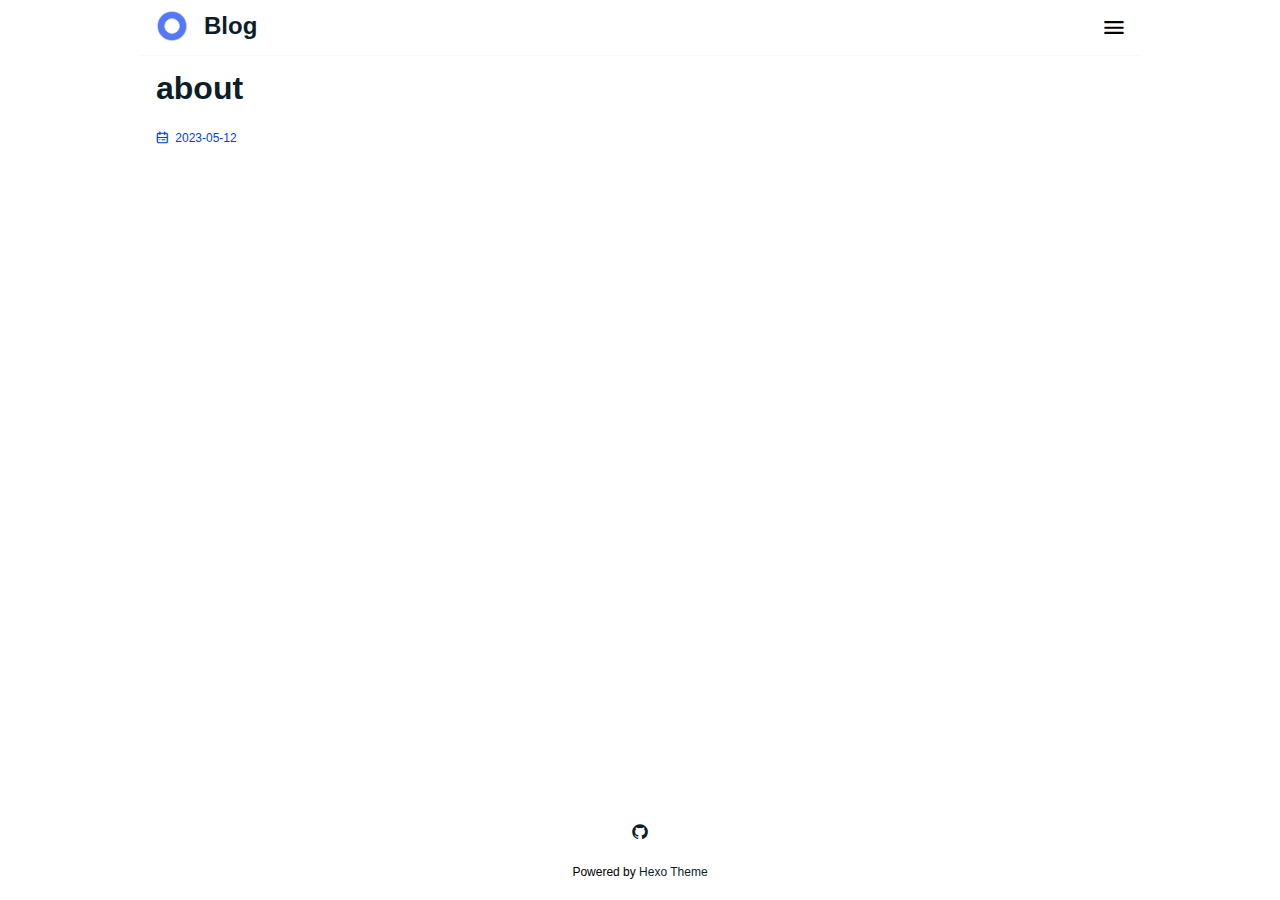
==== commit 0c05b466: "Site updated: 2023-09-07 10:04:24" ====
--- a/about/index.html
+++ b/about/index.html
@@ -1,364 +1,100 @@
 <!DOCTYPE html>
 <html lang="zh-CN">
-<head>
-  <meta charset="UTF-8">
-<meta name="viewport" content="width=device-width, initial-scale=1, maximum-scale=2">
-<meta name="theme-color" content="#222">
-<meta name="generator" content="Hexo 6.3.0">
-  <link rel="apple-touch-icon" sizes="180x180" href="/images/apple-touch-icon-next.png">
-  <link rel="icon" type="image/png" sizes="32x32" href="/images/icons8-pelican-96.png">
-  <link rel="icon" type="image/png" sizes="16x16" href="/images/icons8-pelican-48.png">
-  <link rel="mask-icon" href="/images/logo.svg" color="#222">
+  <head>
+    
 
-<link rel="stylesheet" href="/css/main.css">
+    
+<script>!function(){var e=window.matchMedia&&window.matchMedia("(prefers-color-scheme: dark)").matches,t=localStorage.getItem("use-color-scheme")||"auto";("dark"===t||e&&"light"!==t)&&document.documentElement.classList.toggle("dark",!0)}()</script>
+    
 
+<meta charset="utf-8" >
 
-<link rel="stylesheet" href="/lib/font-awesome/css/all.min.css">
+<title>关于 | Blog</title>
+<meta name="keywords" content="关于 | Blog, Blog">
+<meta name="description" content="this is a test">
+<meta name="apple-mobile-web-app-capable" content="yes">
+<meta name="apple-mobile-web-app-status-bar-style" content="black-translucent">
+<meta name="viewport" content="width=device-width, initial-scale=1">
+<meta property="og:title" content="关于 | Blog">
+<meta property="og:description" content="this is a test">
 
-<script id="hexo-configurations">
-    var NexT = window.NexT || {};
-    var CONFIG = {"hostname":"example.com","root":"/","scheme":"Muse","version":"7.8.0","exturl":false,"sidebar":{"position":"left","display":"post","padding":18,"offset":12,"onmobile":false},"copycode":{"enable":false,"show_result":false,"style":null},"back2top":{"enable":true,"sidebar":false,"scrollpercent":false},"bookmark":{"enable":false,"color":"#222","save":"auto"},"fancybox":false,"mediumzoom":false,"lazyload":false,"pangu":false,"comments":{"style":"tabs","active":null,"storage":true,"lazyload":false,"nav":null},"algolia":{"hits":{"per_page":10},"labels":{"input_placeholder":"Search for Posts","hits_empty":"We didn't find any results for the search: ${query}","hits_stats":"${hits} results found in ${time} ms"}},"localsearch":{"enable":false,"trigger":"auto","top_n_per_article":1,"unescape":false,"preload":false},"motion":{"enable":true,"async":false,"transition":{"post_block":"fadeIn","post_header":"slideDownIn","post_body":"slideDownIn","coll_header":"slideLeftIn","sidebar":"slideUpIn"}}};
-  </script>
+<link rel="shortcut icon" href="/favicon.ico">
+<link rel="stylesheet" href="/style/main.css">
 
-  <meta name="description" content="this is a test">
-<meta property="og:type" content="website">
-<meta property="og:title" content="about">
-<meta property="og:url" content="http://example.com/about/index.html">
-<meta property="og:site_name" content="Blog">
-<meta property="og:description" content="this is a test">
-<meta property="og:locale" content="zh_CN">
-<meta property="article:published_time" content="2023-05-12T09:26:01.000Z">
-<meta property="article:modified_time" content="2023-05-12T09:26:01.239Z">
-<meta property="article:author" content="huang">
-<meta name="twitter:card" content="summary">
+  <meta name="generator" content="Hexo 6.3.0"></head>
+  <body>
+    <div id="app" class="main">
 
-<link rel="canonical" href="http://example.com/about/">
-
-
-<script id="page-configurations">
-  // https://hexo.io/docs/variables.html
-  CONFIG.page = {
-    sidebar: "",
-    isHome : false,
-    isPost : false,
-    lang   : 'zh-CN'
-  };
-</script>
-
-  <title>about | Blog
-</title>
-  
-
-
-
-
-
-
-  <noscript>
-  <style>
-  .use-motion .brand,
-  .use-motion .menu-item,
-  .sidebar-inner,
-  .use-motion .post-block,
-  .use-motion .pagination,
-  .use-motion .comments,
-  .use-motion .post-header,
-  .use-motion .post-body,
-  .use-motion .collection-header { opacity: initial; }
-
-  .use-motion .site-title,
-  .use-motion .site-subtitle {
-    opacity: initial;
-    top: initial;
-  }
-
-  .use-motion .logo-line-before i { left: initial; }
-  .use-motion .logo-line-after i { right: initial; }
-  </style>
-</noscript>
-
-</head>
-
-<body itemscope itemtype="http://schema.org/WebPage">
-  <div class="container use-motion">
-    <div class="headband"></div>
-
-    <header class="header" itemscope itemtype="http://schema.org/WPHeader">
-      <div class="header-inner"><div class="site-brand-container">
-  <div class="site-nav-toggle">
-    <div class="toggle" aria-label="切换导航栏">
-      <span class="toggle-line toggle-line-first"></span>
-      <span class="toggle-line toggle-line-middle"></span>
-      <span class="toggle-line toggle-line-last"></span>
+<div class="site-header-container">
+  <div class="site-header">
+    <div class="left">
+      <a href="http://example.com">
+        <img class="avatar" src="/images/avatar.png" alt="logo" width="32px" height="32px">
+      </a>
+      <a href="http://example.com">
+        <h1 class="site-title">Blog</h1>
+      </a>
     </div>
-  </div>
-
-  <div class="site-meta">
-
-    <a href="/" class="brand" rel="start">
-      <span class="logo-line-before"><i></i></span>
-      <h1 class="site-title">Blog</h1>
-      <span class="logo-line-after"><i></i></span>
-    </a>
-  </div>
-
-  <div class="site-nav-right">
-    <div class="toggle popup-trigger">
+    <div class="right">
+        <i class="icon menu-switch icon-menu-outline" ></i>
     </div>
   </div>
 </div>
 
-
-
-
-<nav class="site-nav">
-  <ul id="menu" class="main-menu menu">
-        <li class="menu-item menu-item-home">
-
-    <a href="/" rel="section"><i class="fa fa-home fa-fw"></i>首页</a>
-
-  </li>
-        <li class="menu-item menu-item-about">
-
-    <a href="/about/" rel="section"><i class="fa fa-user fa-fw"></i>关于</a>
-
-  </li>
-        <li class="menu-item menu-item-categories">
-
-    <a href="/categories/" rel="section"><i class="fa fa-th fa-fw"></i>分类</a>
-
-  </li>
-        <li class="menu-item menu-item-archives">
-
-    <a href="/archives/" rel="section"><i class="fa fa-archive fa-fw"></i>归档</a>
-
-  </li>
-        <li class="menu-item menu-item-schedule">
-
-    <a href="/schedule/" rel="section"><i class="fa fa-calendar fa-fw"></i>日程表</a>
-
-  </li>
-        <li class="menu-item menu-item-sitemap">
-
-    <a href="/sitemap.xml" rel="section"><i class="fa fa-sitemap fa-fw"></i>站点地图</a>
-
-  </li>
-        <li class="menu-item menu-item-commonweal">
-
-    <a href="/404/" rel="section"><i class="fa fa-heartbeat fa-fw"></i>公益 404</a>
-
-  </li>
-  </ul>
+<div class="menu-container" style="height: 0;opacity: 0;">
+<nav class="menu-list">
+  
+    
+      <a href="/" class="menu purple-link">
+        首页
+      </a>
+    
+  
+    
+      <a href="/tags" class="menu purple-link">
+        标签
+      </a>
+    
+  
+    
+      <a href="/archives" class="menu purple-link">
+        归档
+      </a>
+    
+  
+    
+      <a href="/about" class="menu purple-link">
+        关于
+      </a>
+    
+  
 </nav>
-
-
-
-
-</div>
-    </header>
-
-    
-  <div class="back-to-top">
-    <i class="fa fa-arrow-up"></i>
-    <span>0%</span>
-  </div>
-
-
-    <main class="main">
-      <div class="main-inner">
-        <div class="content-wrap">
-          
-  
-  
-
-          <div class="content page posts-expand">
-            
-
-    
-    
-    
-    <div class="post-block" lang="zh-CN">
-      <header class="post-header">
-
-<h1 class="post-title" itemprop="name headline">about
-</h1>
-
-<div class="post-meta">
-  
-
-</div>
-
-</header>
-
-      
-      
-      
-      <div class="post-body">
-          
-      </div>
-      
-      
-      
-    </div>
-    
-
-    
-    
-    
-
-
-          </div>
-          
-
-<script>
-  window.addEventListener('tabs:register', () => {
-    let { activeClass } = CONFIG.comments;
-    if (CONFIG.comments.storage) {
-      activeClass = localStorage.getItem('comments_active') || activeClass;
-    }
-    if (activeClass) {
-      let activeTab = document.querySelector(`a[href="#comment-${activeClass}"]`);
-      if (activeTab) {
-        activeTab.click();
-      }
-    }
-  });
-  if (CONFIG.comments.storage) {
-    window.addEventListener('tabs:click', event => {
-      if (!event.target.matches('.tabs-comment .tab-content .tab-pane')) return;
-      let commentClass = event.target.classList[1];
-      localStorage.setItem('comments_active', commentClass);
-    });
-  }
-</script>
-
-        </div>
-          
-  
-  <div class="toggle sidebar-toggle">
-    <span class="toggle-line toggle-line-first"></span>
-    <span class="toggle-line toggle-line-middle"></span>
-    <span class="toggle-line toggle-line-last"></span>
-  </div>
-
-  <aside class="sidebar">
-    <div class="sidebar-inner">
-
-      <ul class="sidebar-nav motion-element">
-        <li class="sidebar-nav-toc">
-          文章目录
-        </li>
-        <li class="sidebar-nav-overview">
-          站点概览
-        </li>
-      </ul>
-
-      <!--noindex-->
-      <div class="post-toc-wrap sidebar-panel">
-      </div>
-      <!--/noindex-->
-
-      <div class="site-overview-wrap sidebar-panel">
-        <div class="site-author motion-element" itemprop="author" itemscope itemtype="http://schema.org/Person">
-    <img class="site-author-image" itemprop="image" alt="huang"
-      src="/images/avatar.png">
-  <p class="site-author-name" itemprop="name">huang</p>
-  <div class="site-description" itemprop="description">this is a test</div>
-</div>
-<div class="site-state-wrap motion-element">
-  <nav class="site-state">
-      <div class="site-state-item site-state-posts">
-          <a href="/archives/">
-        
-          <span class="site-state-item-count">1</span>
-          <span class="site-state-item-name">日志</span>
-        </a>
-      </div>
-  </nav>
 </div>
 
 
 
+  <div class="content-container">
+    <div class="post-detail">
+      
+      <h2 class="post-title">about</h2>
+      <div class="post-info post-detail-info">
+        <span><i class="icon icon-calendar-outline"></i> 2023-05-12</span>
+        
       </div>
+      <div class="post-content-wrapper">
+        <div class="post-content">
+          
+        </div>
+          
+        <div class="top-div">
+          
+        </div>
+          
+      </div>
+    </div>
 
-    </div>
-  </aside>
-  <div id="sidebar-dimmer"></div>
-
-
-      </div>
-    </main>
-
-    <footer class="footer">
-      <div class="footer-inner">
-        
-
-        
-
-<div class="copyright">
-  
-  &copy; 2023-05 – 
-  <span itemprop="copyrightYear">2023</span>
-  <span class="with-love">
-    <i class="fa fa-heart"></i>
-  </span>
-  <span class="author" itemprop="copyrightHolder">huang</span>
-</div>
-  <div class="powered-by">由 <a href="https://hexo.io/" class="theme-link" rel="noopener" target="_blank">Hexo</a> & <a href="https://muse.theme-next.org/" class="theme-link" rel="noopener" target="_blank">NexT.Muse</a> 强力驱动
+    
   </div>
-
-        
-<div class="busuanzi-count">
-  <script async src="https://busuanzi.ibruce.info/busuanzi/2.3/busuanzi.pure.mini.js"></script>
-    <span class="post-meta-item" id="busuanzi_container_site_uv" style="display: none;">
-      <span class="post-meta-item-icon">
-        <i class="fa fa-user"></i>
-      </span>
-      <span class="site-uv" title="总访客量">
-        <span id="busuanzi_value_site_uv"></span>
-      </span>
-    </span>
-    <span class="post-meta-divider">|</span>
-    <span class="post-meta-item" id="busuanzi_container_site_pv" style="display: none;">
-      <span class="post-meta-item-icon">
-        <i class="fa fa-eye"></i>
-      </span>
-      <span class="site-pv" title="总访问量">
-        <span id="busuanzi_value_site_pv"></span>
-      </span>
-    </span>
-</div>
-
-
-
-
-
-
-
-
-      </div>
-    </footer>
-  </div>
-
-  
-  <script src="/lib/anime.min.js"></script>
-  <script src="/lib/velocity/velocity.min.js"></script>
-  <script src="/lib/velocity/velocity.ui.min.js"></script>
-
-<script src="/js/utils.js"></script>
-
-<script src="/js/motion.js"></script>
-
-
-<script src="/js/schemes/muse.js"></script>
-
-
-<script src="/js/next-boot.js"></script>
-
-
-
-
-  
 
 
 
@@ -369,14 +105,49 @@
 
 
 
+<footer>
+<div class="site-footer">
+  <div class="social-container">
+    
+      
+        <a aria-label="跳转至github" href="https://github.com/f-dong" target="_blank">
+          <i class="icon icon-github"></i>
+        </a>
+      
+    
+      
+    
+      
+    
+      
+    
+      
+    
+  </div>
+  
+    Powered by <a href="https://hexo.io/" target="_blank">Hexo</a> <a href="https://github.com/f-dong/hexo-theme-minimalism" target="_blank">Theme</a>
+  
+  
+  
+  
+  
+  
+</div>
+</footer>
+
+
+      </div>
+    </div>
+    
+<script id="hexo-configurations"> window.theme_config = {"image":{"lazyload_enable":true,"photo_zoom":"simple-lightbox"}}; window.is_post = false; </script>
+
+<script src="/js/main.js"></script>
 
 
 
 
 
-  
 
-  
+  </body>
+</html>
 
-</body>
-</html>
--- a/style/main.css
+++ b/style/main.css
@@ -0,0 +1,1124 @@
+:root {
+  --c-base-black: #0c1e29;
+  --c-base-blacklight: #4e616c;
+  --c-base-purple: #003df0;
+  --c-base-purplelight: #c2ccf2;
+  --c-base-bluelight: hwb(199, 1%, 4%);
+  --c-base-blue: hwb(209, 0%, 35%);
+  --c-base-green: hwb(123, 40%, 27%);
+  --c-base-graylight: hwb(0, 80%, 20%);
+  --c-base-gray: hwb(0, 60%, 40%);
+  --c-base-orange: hwb(22, 21%, 5%);
+  --c-base-red: hwb(5, 24%, 9%);
+  --c-base-white: hwb(0, 95%, 5%);
+  --c-base-yellow: hwb(48, 6%, 5%);
+}
+/* modern-normalize | MIT License | https://github.com/sindresorhus/modern-normalize */
+html {
+  box-sizing: border-box;
+}
+*,
+*::before,
+*::after {
+  box-sizing: inherit;
+  margin: 0;
+  padding: 0;
+}
+:root {
+  -moz-tab-size: 4;
+  tab-size: 4;
+}
+html {
+  line-height: 1.15; /* 1 */
+  -webkit-text-size-adjust: 100%; /* 2 */
+}
+body {
+  margin: 0;
+  font-size: 16px;
+}
+body {
+  font-family: -apple-system, BlinkMacSystemFont, 'Segoe UI', Roboto, "PingFang SC", "Hiragino Sans GB", "Microsoft YaHei", Helvetica, Arial, sans-serif, 'Apple Color Emoji', 'Segoe UI Emoji', 'Segoe UI Symbol';
+}
+hr {
+  height: 0;
+}
+abbr[title] {
+  text-decoration: underline dotted;
+}
+b,
+strong {
+  font-weight: bolder;
+}
+code,
+kbd,
+samp,
+pre {
+  font-family: SFMono-Regular, Consolas, 'Liberation Mono', Menlo, Courier, monospace; /* 1 */
+  font-size: 1em; /* 2 */
+}
+small {
+  font-size: 80%;
+}
+sub,
+sup {
+  font-size: 75%;
+  line-height: 0;
+  position: relative;
+  vertical-align: baseline;
+}
+sub {
+  bottom: -0.25em;
+}
+sup {
+  top: -0.5em;
+}
+button,
+input,
+optgroup,
+select,
+textarea {
+  font-family: inherit; /* 1 */
+  font-size: 100%; /* 1 */
+  line-height: 1.15; /* 1 */
+  margin: 0; /* 2 */
+}
+button,
+select {
+/* 1 */
+  text-transform: none;
+}
+button,
+[type='button'],
+[type='reset'],
+[type='submit'] {
+  -webkit-appearance: button;
+}
+button::-moz-focus-inner,
+[type='button']::-moz-focus-inner,
+[type='reset']::-moz-focus-inner,
+[type='submit']::-moz-focus-inner {
+  border-style: none;
+  padding: 0;
+}
+button:-moz-focusring,
+[type='button']:-moz-focusring,
+[type='reset']:-moz-focusring,
+[type='submit']:-moz-focusring {
+  outline: 1px dotted ButtonText;
+}
+fieldset {
+  padding: 0.35em 0.75em 0.625em;
+}
+legend {
+  padding: 0;
+}
+progress {
+  vertical-align: baseline;
+}
+[type='number']::-webkit-inner-spin-button,
+[type='number']::-webkit-outer-spin-button {
+  height: auto;
+}
+[type='search'] {
+  -webkit-appearance: textfield; /* 1 */
+  outline-offset: -2px; /* 2 */
+}
+[type='search']::-webkit-search-decoration {
+  -webkit-appearance: none;
+}
+::-webkit-file-upload-button {
+  -webkit-appearance: button; /* 1 */
+  font: inherit; /* 2 */
+}
+summary {
+  display: list-item;
+}
+.hljs {
+  display: block;
+  overflow-x: auto;
+  padding: 0.5em;
+  color: #333;
+  background: #f8f8f8;
+}
+.comment,
+.quote {
+  color: #998;
+  font-style: italic;
+}
+.keyword,
+.selector-tag,
+.subst {
+  color: #333;
+  font-weight: bold;
+}
+.number,
+.literal,
+.variable,
+.template-variable,
+.tag .attr {
+  color: #008080;
+}
+.string,
+.doctag {
+  color: #d14;
+}
+.title,
+.section,
+.selector-id {
+  color: #900;
+  font-weight: bold;
+}
+.subst {
+  font-weight: normal;
+}
+.type,
+.class .title {
+  color: #458;
+  font-weight: bold;
+}
+.tag,
+.name,
+.attribute {
+  color: #000080;
+  font-weight: normal;
+}
+.regexp,
+.link {
+  color: #009926;
+}
+.symbol,
+.bullet {
+  color: #990073;
+}
+.built_in,
+.builtin-name {
+  color: #0086b3;
+}
+.meta {
+  color: #999;
+  font-weight: bold;
+}
+.deletion {
+  background: #fdd;
+}
+.addition {
+  background: #dfd;
+}
+.emphasis {
+  font-style: italic;
+}
+.strong {
+  font-weight: bold;
+}
+.footnote--top {
+  position: relative;
+  display: inline-block;
+}
+.footnote--pop-ups,
+.footnote--top:before {
+  position: absolute;
+  -webkit-transform: translate3d(0, 0, 0);
+  -moz-transform: translate3d(0, 0, 0);
+  transform: translate3d(0, 0, 0);
+  visibility: hidden;
+  opacity: 0;
+  z-index: 1000000;
+  pointer-events: none;
+  -webkit-transition: 0.3s ease;
+  -moz-transition: 0.3s ease;
+  transition: 0.3s ease;
+  -webkit-transition-delay: 0s;
+  -moz-transition-delay: 0s;
+  transition-delay: 0s;
+}
+.footnote--top:before {
+  transition-delay: 0s;
+  content: '';
+  background: 0 0;
+  border: 6px solid transparent;
+  bottom: 100%;
+  margin-bottom: -11px;
+  left: calc(50% - 6px);
+  border-top-color: #b34e4d;
+}
+.footnote--top:hover:before {
+  visibility: visible;
+  opacity: 1;
+  -webkit-transition-delay: 0.1s;
+  -moz-transition-delay: 0.1s;
+  transition-delay: 0.1s;
+  -webkit-transform: translateY(-8px);
+  -moz-transform: translateY(-8px);
+  transform: translateY(-8px);
+  z-index: 1000001;
+}
+.footnote--top:hover .footnote--pop-ups {
+  visibility: visible;
+  opacity: 1;
+  -webkit-transition-delay: 0.1s;
+  -moz-transition-delay: 0.1s;
+  transition-delay: 0.1s;
+  -webkit-transform: translateX(-50%) translateY(-8px);
+  -moz-transform: translateX(-50%) translateY(-8px);
+  transform: translateX(-50%) translateY(-8px);
+}
+.footnote--pop-ups {
+  border-radius: 4px;
+  background-color: #b34e4d;
+  text-shadow: 0 -1px 0 #592726;
+  width: 150px;
+  white-space: normal;
+  line-height: 1.4em;
+  word-wrap: break-word;
+  -webkit-transform: translateX(-50%);
+  -moz-transform: translateX(-50%);
+  transform: translateX(-50%);
+  bottom: 100%;
+  left: 50%;
+  color: #fff;
+  padding: 8px 10px;
+  font-size: 12px;
+  font-family: "Helvetica Neue", Helvetica, Arial, sans-serif;
+  box-shadow: 4px 4px 8px #000;
+}
+.footnote--pop-ups code {
+  background-color: #261c1c !important;
+}
+@media (min-width: 1200px) {
+  .footnote--pop-ups {
+    width: 200px;
+  }
+}
+@font-face {
+  font-display: block;
+  font-family: "iconfont"; /* Project id 3522054 */
+  src: url("../fonts/iconfont.eot?t=1657783088004"); /* IE9 */
+  src: url("../fonts/iconfont.eot?t=1657783088004#iefix") format('embedded-opentype'), url("../fonts/iconfont.woff2?t=1657783088004") format('woff2'), url("../fonts/iconfont.woff?t=1657783088004") format('woff'), url("../fonts/iconfont.ttf?t=1657783088004") format('truetype'), url("../fonts/iconfont.svg?t=1657783088004#iconfont") format('svg');
+}
+.icon {
+  font-family: "iconfont" !important;
+  font-size: 16px;
+  font-style: normal;
+  -webkit-font-smoothing: antialiased;
+  -moz-osx-font-smoothing: grayscale;
+}
+.icon-copy:before {
+  content: "\e67f";
+}
+.icon-close-outline:before {
+  content: "\e61d";
+}
+.icon-menu-outline:before {
+  content: "\e64d";
+}
+.icon-twitter:before {
+  content: "\e6ef";
+}
+.icon-facebook:before {
+  content: "\e605";
+}
+.icon-weibo:before {
+  content: "\e88a";
+}
+.icon-zhihu:before {
+  content: "\e88b";
+}
+.icon-github:before {
+  content: "\e63a";
+}
+.icon-calendar-outline:before {
+  content: "\e655";
+}
+.icon-pricetags-outline:before {
+  content: "\e697";
+}
+.icon-arrow-ios-back-outline:before {
+  content: "\e602";
+}
+.icon-arrow-ios-forward-outline:before {
+  content: "\e603";
+}
+.site-footer {
+  text-align: center;
+  font-size: 12px;
+  padding: 20px 16px;
+}
+.site-footer .slogan {
+  margin-bottom: 24px;
+}
+.site-footer .social-container {
+  margin-bottom: 24px;
+  font-size: 16px;
+}
+.site-footer .social-container a {
+  margin: 0 8px;
+}
+hr {
+  margin: 10px 0;
+}
+.site-header-container {
+  position: fixed;
+  right: 0;
+  left: 0;
+  z-index: 1024;
+  background: #fff;
+  height: 56px;
+}
+.site-header {
+  height: 56px;
+  padding: 0 16px;
+  display: flex;
+  align-items: center;
+  justify-content: space-between;
+  max-width: 768px;
+  margin: 0 auto;
+  box-shadow: inset 0px -1px 0px #fafafa;
+}
+.site-header .left {
+  display: flex;
+}
+.site-header .left .avatar {
+  border-radius: 50%;
+}
+.site-header .left .site-title {
+  margin: 0 16px;
+  font-size: 24px;
+  line-height: 32px;
+}
+.site-header .right .icon-menu-outline,
+.site-header .right .icon-close-outline {
+  font-size: 20px;
+  cursor: pointer;
+}
+.menu-container {
+  display: flex;
+  position: fixed;
+  top: 56px;
+  left: 0;
+  right: 0;
+  bottom: 0;
+  background: #fff;
+  flex-direction: column;
+  align-items: center;
+  justify-content: center;
+  transition: opacity 0.6s;
+  opacity: 0;
+  height: 0;
+  -webkit-touch-callout: none;
+  -webkit-user-select: none;
+  -khtml-user-select: none;
+  -moz-user-select: none;
+  -ms-user-select: none;
+  user-select: none;
+}
+.menu-container .menu-list {
+  display: inline-flex;
+  flex-direction: column;
+  align-items: center;
+  justify-content: center;
+  margin-top: -40px;
+}
+.menu-container .menu {
+  display: inline-block;
+  padding: 2px 8px;
+  font-size: 22px;
+  margin: 16px 0;
+  font-weight: bold;
+}
+.fade-enter-active,
+.fade-leave-active {
+  transition: opacity 0.5s;
+}
+.fade-enter,
+.fade-leave-to {
+  opacity: 0;
+}
+a,
+.link {
+  color: var(--c-base-black);
+  text-decoration: none;
+  cursor: pointer;
+  background: transparent 0 0;
+}
+a:hover,
+.link:hover,
+a:focus,
+.link:focus,
+a:active,
+.link:active {
+  outline: 0;
+}
+a.purple-link {
+  position: relative;
+  background: linear-gradient(180deg, transparent 70%, rgba(101,125,225,0.4) 0);
+}
+.main {
+  max-width: 768px;
+  margin: 0 auto;
+  display: flex;
+  min-height: 100vh;
+  flex-direction: column;
+}
+.content-container {
+  width: 100%;
+  flex: 1;
+  padding: 46px 16px 32px;
+}
+.post-item {
+  display: flex;
+  justify-content: space-between;
+  padding: 20px 0;
+  max-height: 200px;
+}
+.post-item .content {
+  flex: 1;
+}
+.post-item .content .post-title {
+  font-size: 22px;
+  color: #0c1e29;
+  display: inline-block;
+}
+.post-item .content .post-abstract {
+  font-size: 14px;
+  margin: 12px 0 8px;
+  flex: 1;
+  color: #4e616c;
+  overflow: hidden;
+  line-height: 24px;
+  position: relative;
+  display: -webkit-box;
+  -webkit-line-clamp: 3;
+  -webkit-box-orient: vertical;
+}
+.post-item .content .post-abstract strong {
+  font-weight: bolder;
+}
+.post-item .content .post-abstract a {
+  font-weight: 600;
+  background: linear-gradient(180deg, transparent 70%, rgba(101,125,225,0.4) 0);
+}
+.post-item .content .post-abstract code {
+  padding: 0 3px;
+  margin: 0 2px;
+  background: rgba(195,195,195,0.41);
+  font-size: 0.9em;
+  border-radius: 2px;
+}
+.post-item .feature-container {
+  margin-left: 16px;
+  flex-shrink: 0;
+  width: 240px;
+  height: 135px;
+  position: relative;
+  overflow: hidden;
+  background-size: cover;
+  background-position: center;
+}
+.post-info {
+  color: var(--c-base-purple);
+  font-size: 12px;
+  margin-top: 10px;
+}
+.post-info span {
+  margin-right: 16px;
+}
+.post-info .icon {
+  font-size: 12px;
+  margin-right: 4px;
+}
+.post-info a {
+  color: var(--c-base-purple);
+}
+@media (max-width: 600px) {
+  .post-item {
+    flex-direction: column;
+    height: auto;
+    padding: 8px 0;
+    max-height: none;
+  }
+  .post-item .content {
+    order: 2;
+    display: block;
+  }
+  .post-item .content .post-title {
+    margin-top: 16px;
+    font-size: 18px;
+  }
+  .post-item .feature-container {
+    margin-left: 0;
+    order: 1;
+    height: 0;
+    width: 100%;
+    padding-top: 56%;
+    position: relative;
+    background-size: cover;
+    background-position: center;
+  }
+}
+nav {
+  overflow: hidden;
+}
+@media (min-width: 1200px) {
+  .main {
+    max-width: 1000px;
+  }
+  .site-header {
+    max-width: 1000px;
+  }
+}
+.pagination-container {
+  padding: 24px 0;
+  overflow: hidden;
+}
+.pagination-container .prev,
+.pagination-container .next {
+  display: flex;
+  align-items: center;
+  padding: 2px 8px;
+  background: linear-gradient(180deg, transparent 70%, rgba(101,125,225,0.4) 0);
+}
+.pagination-container .prev {
+  float: left;
+}
+.pagination-container .next {
+  float: right;
+}
+.post-detail {
+  padding: 0;
+}
+.post-detail .post-title {
+  font-size: 32px;
+  margin: 24px 0;
+  color: var(--c-base-black);
+}
+.post-detail .post-detail-info {
+  padding: 0 0 32px;
+}
+.post-detail .feature-container {
+  padding-top: 56.25%;
+  background-size: cover;
+  background-position: center;
+  border-radius: 2px;
+  box-shadow: 0 0 30px #eee;
+}
+.next-post {
+  text-align: center;
+}
+.next-post .post-title {
+  display: inline-block;
+  font-size: 22px;
+}
+.post-content {
+  flex-shrink: 0;
+  width: 100%;
+}
+.post-content h1,
+.post-content h2,
+.post-content h3,
+.post-content h4,
+.post-content h5,
+.post-content h6 {
+  padding: 16px 0;
+  color: #0c1e29;
+}
+.post-content a {
+  word-break: break-all;
+  color: #0e78db;
+  font-weight: 600;
+  transition: all 0.2s;
+}
+.post-content a:hover {
+  color: #0081f9;
+  text-decoration: underline;
+}
+.post-content img {
+  display: block;
+  box-shadow: 0 0 30px #eee;
+  max-width: 100%;
+  border-radius: 2px;
+  margin: 16px auto;
+}
+.post-content p {
+  line-height: 1.725;
+  margin-bottom: 16px;
+  color: var(--c-base-blacklight);
+}
+.post-content p code {
+  color: #858080;
+  padding: 0 3px;
+  margin: 2px 2px;
+  background-color: #f9fafa;
+  border: 1px solid #e4e4e4;
+  font-size: 0.9em;
+  display: inline-block;
+  border-radius: 4px;
+  max-width: 740px;
+}
+.post-content code {
+  color: #476582;
+  padding: 0.16rem 0.5rem;
+  margin: 0.25rem 0;
+  font-size: 0.85em;
+  background-color: rgba(27,31,35,0.05);
+  border-radius: 3px;
+  display: inline-block;
+}
+.post-content blockquote {
+  background: #f3f5f7;
+  padding: 16px;
+  border-left: 2px solid var(--c-base-purple);
+  margin-bottom: 16px;
+}
+.post-content blockquote p {
+  margin-bottom: 0;
+}
+.post-content pre {
+  margin-bottom: 16px;
+}
+.post-content pre code {
+  font-size: 14px;
+  font-family: 'Source Code Pro', Consolas, Menlo, Monaco, 'Courier New', monospace;
+  padding: 2em 1em 1em;
+  border-radius: 5px;
+  line-height: 1.375;
+  position: relative;
+  background: #fafafa;
+  display: block;
+}
+.post-content pre code:after {
+  content: attr(data-content-after);
+  display: block;
+  position: absolute;
+  left: 8px;
+  top: 4px;
+  font-size: 14px;
+  font-weight: bold;
+  color: #ccc;
+}
+.post-content pre:hover .copy-code {
+  display: block;
+}
+.post-content pre .copy-code {
+  cursor: pointer;
+  display: none;
+  position: absolute;
+  right: 8px;
+  top: 4px;
+  font-size: 22px;
+  color: #9a9a9a;
+}
+.post-content pre .copy-code .copy-success {
+  font-size: 16px;
+}
+.post-content pre[class*=language-].line-numbers {
+  position: relative;
+}
+.post-content table {
+  border-collapse: collapse;
+  margin: 1rem 0;
+  display: block;
+  overflow-x: auto;
+}
+.post-content tr {
+  border-top: 1px solid #dfe2e5;
+  transition: 500ms;
+}
+.post-content td,
+.post-content th {
+  border: 1px solid #dfe2e5;
+  padding: 0.4em;
+  line-height: 1.2em;
+}
+.post-content tr:hover {
+  background-color: #f8f8f8;
+}
+.post-content ul,
+.post-content ol {
+  color: var(--c-base-blacklight);
+  padding-left: 24px;
+  line-height: 1.725;
+  margin-bottom: 16px;
+}
+.post-content strong {
+  font-weight: bolder;
+}
+.post-content-wrapper {
+  display: flex;
+}
+@media (max-width: 1200px) {
+  .top-box {
+    display: none;
+  }
+  #gitalk-container {
+    width: 94%;
+    margin: 0 auto;
+  }
+  #twikoo {
+    width: 94%;
+    margin: 0 auto;
+  }
+}
+#twikoo .tk-content {
+  overflow-y: hidden;
+}
+#twikoo p {
+  margin: revert;
+}
+@media (min-width: 1200px) {
+  .top-div {
+    box-sizing: border-box;
+    margin: 0;
+    padding: 0;
+  }
+  .top-box {
+    list-style: none;
+    width: 200px;
+    position: sticky;
+    top: 80px;
+    right: 0;
+    padding-left: 20px;
+  }
+  .top-box:before {
+    content: "";
+    position: absolute;
+    top: 0;
+    left: 8px;
+    bottom: 0;
+    width: 1px;
+    background-color: #ebedef;
+    opacity: 0.5;
+  }
+  .top-box .top-box-child {
+    list-style: none;
+    padding-left: 16px;
+  }
+  .top-box li a {
+    display: block;
+    color: #868e96;
+    padding: 4px;
+    transition: all 0.3s;
+    font-size: 0.9em;
+  }
+  .top-box li a.current {
+    color: #006cff;
+    background: #fafafa;
+  }
+  .top-box li a:hover {
+    background: #fafafa;
+  }
+}
+.github-emoji {
+  position: relative;
+  display: inline-block;
+  width: 1.2em;
+  min-height: 1.2em;
+  overflow: hidden;
+  vertical-align: top;
+  color: transparent;
+}
+.github-emoji > span {
+  position: relative;
+  z-index: 10;
+}
+.github-emoji img,
+.github-emoji .fancybox {
+  margin: 0 !important;
+  padding: 0 !important;
+  border: none !important;
+  outline: none !important;
+  text-decoration: none !important;
+  user-select: none !important;
+  cursor: auto !important;
+}
+.github-emoji img {
+  height: 1.2em !important;
+  width: 1.2em !important;
+  position: absolute !important;
+  left: 50% !important;
+  top: 50% !important;
+  transform: translate(-50%, -50%) !important;
+  user-select: none !important;
+  cursor: auto !important;
+}
+.github-emoji-fallback {
+  color: inherit;
+}
+.github-emoji-fallback img {
+  opacity: 0 !important;
+}
+.current-tag-container {
+  padding-top: 32px;
+  color: var(--c-base-purple);
+}
+.archives-container {
+  padding: 0;
+}
+.archives-container .year {
+  font-size: 26px;
+  margin: 24px 0;
+  color: var(--c-base-purple);
+}
+.archives-container .post {
+  margin-bottom: 22px;
+}
+.archives-container .post .post-title {
+  font-size: 18px;
+  font-weight: normal;
+  position: relative;
+  transition: all 0.382s;
+}
+.archives-container .post .post-title:before {
+  content: '';
+  display: block;
+  width: 6px;
+  height: 6px;
+  border-radius: 50%;
+  background: var(--c-base-purple);
+  position: absolute;
+  left: 0;
+  top: 50%;
+  transform: translateY(-50%);
+  opacity: 0;
+  transition: all 0.382s;
+}
+.archives-container .post .post-title:hover {
+  transform: translateX(8px);
+}
+.archives-container .post .post-title:hover:before {
+  left: -8px;
+  opacity: 1;
+}
+.tags-container {
+  padding: 20px 0;
+}
+.tags-container .tag {
+  color: var(--c-base-purple);
+  padding: 4px 8px;
+  display: inline-block;
+  border: 2px solid var(--c-base-purple);
+  margin: 0 16px 16px 0;
+  border-radius: 16px;
+}
+.highlight {
+  margin-bottom: 16px;
+  font-size: 0.87em;
+  font-family: 'Source Code Pro', Consolas, Menlo, Monaco, 'Courier New', monospace;
+  padding: 2em 1em 1em;
+  border-radius: 5px;
+  line-height: 1.375;
+  position: relative;
+  background: #fafafa;
+  color: #476582;
+  display: block;
+}
+.highlight table,
+.highlight th,
+.highlight tr,
+.highlight td,
+.highlight pre {
+  border: none;
+  margin: 0;
+  padding: 0;
+}
+.highlight .gutter {
+  display: none;
+}
+.highlight .code {
+  display: flex;
+}
+.highlight:after {
+  content: attr(data-content-after);
+  display: block;
+  position: absolute;
+  left: 8px;
+  top: 4px;
+  font-size: 14px;
+  font-weight: bold;
+  color: #ccc;
+}
+.highlight:hover .copy-code {
+  display: block;
+}
+.highlight .copy-code {
+  cursor: pointer;
+  display: none;
+  position: absolute;
+  right: 8px;
+  top: 4px;
+  font-size: 22px;
+  color: #9a9a9a;
+}
+.highlight .copy-code .copy-success {
+  font-size: 16px;
+}
+/* 夜间主题 */
+html.dark {
+  background-color: #121212;
+  color: #fff;
+}
+html.dark .post-title {
+  color: #c9d1d9;
+}
+html.dark .post-item .content .post-title {
+  color: #c9d1d9;
+}
+html.dark .post-item .content .post-abstract {
+  color: #afafaf;
+}
+html.dark .post-item .post-info {
+  color: #759eff;
+}
+html.dark .post-detail .post-title {
+  color: #c9d1d9;
+}
+html.dark .post-detail .post-info,
+html.dark .post-detail .post-info a {
+  color: #759eff;
+}
+html.dark .post-detail .feature-container {
+  box-shadow: none;
+}
+html.dark .post-content p {
+  color: #c9d1d9;
+}
+html.dark .post-content code:not([class*=language-]) {
+  color: #c9d1d9;
+  background-color: rgba(110,118,129,0.4);
+  border: none;
+  border-radius: 6px;
+}
+html.dark .post-content h1,
+html.dark .post-content h2,
+html.dark .post-content h3,
+html.dark .post-content h4,
+html.dark .post-content h5,
+html.dark .post-content h6 {
+  color: #ddd;
+}
+html.dark .post-content img {
+  box-shadow: none;
+}
+html.dark .post-content table {
+  color: #c0c0c0;
+}
+html.dark .post-content table tr:hover {
+  background-color: #2e2e2e;
+}
+html.dark .post-content ul,
+html.dark .post-content ol {
+  color: #c0c0c0;
+}
+html.dark .post-content blockquote {
+  background: #000;
+}
+html.dark .highlight,
+html.dark pre[class*=language-].line-numbers {
+  background-color: #000;
+}
+html.dark .highlight .copy-code,
+html.dark pre[class*=language-].line-numbers .copy-code {
+  color: #a1a1a1;
+}
+html.dark .highlight table tr:hover,
+html.dark pre[class*=language-].line-numbers table tr:hover {
+  background-color: #000;
+}
+html.dark .highlight code[class*=language-],
+html.dark pre[class*=language-].line-numbers code[class*=language-] {
+  overflow-x: auto;
+  background: #000;
+}
+html.dark .highlight .link,
+html.dark pre[class*=language-].line-numbers .link {
+  color: #3da3ff;
+}
+html.dark .site-header-container {
+  background-color: #121212;
+}
+html.dark .site-header {
+  box-shadow: none;
+}
+html.dark .site-header .site-title {
+  color: #c0c0c0;
+}
+html.dark .top-box li a {
+  color: #c9d1d9;
+}
+html.dark .top-box li a:hover,
+html.dark .top-box li a.current {
+  color: #5ca2ff !important;
+  background: #ddd;
+}
+html.dark .next-post .post-title {
+  color: #c9d1d9;
+}
+html.dark .next-post .purple-link {
+  background: linear-gradient(180deg, transparent 70%, #657de1 0);
+}
+html.dark .pagination-container a,
+html.dark .site-footer a {
+  color: #c0c0c0;
+}
+html.dark .menu-container {
+  background-color: #121212;
+}
+html.dark .menu-container .menu-list a {
+  color: #c0c0c0;
+}
+html.dark .gt-container .gt-comment-body {
+  color: #dfdfdf !important;
+}
+html.dark .markdown-body blockquote {
+  border-left: 0.25em solid #959595;
+}
+html.dark .gt-container .gt-comment-content:hover {
+  box-shadow: none;
+}
+html.dark .gt-container .gt-header-textarea {
+  background-color: #424a54 !important;
+  color: #dfdfdf;
+}
+html.dark .gt-container .gt-header-textarea:hover {
+  background-color: #424a54;
+}
+html.dark .gt-container .gt-comment-content {
+  background-color: #000;
+}
+html.dark .gt-container .gt-svg svg {
+  fill: #78a1ed;
+}
+html.dark .highlight .tag,
+html.dark .highlight .name,
+html.dark .highlight .attribute {
+  color: #8f8bf3;
+}
+html.dark .highlight .deletion {
+  color: #ffdcd7;
+  background: #67060c;
+}
+html.dark .highlight .addition {
+  color: #aff5b4;
+  background-color: #033a16;
+}
+html.dark .deletion {
+  color: #ffdcd7;
+  background: #67060c;
+}
+html.dark .addition {
+  color: #aff5b4;
+  background: #033a16;
+}
+html.dark .keyword,
+html.dark .selector-tag,
+html.dark .subst {
+  color: #c9d1d9;
+}
+html.dark .tags-container .tag {
+  color: #759eff;
+  border-color: #759eff;
+}
+html.dark #twikoo .tk-ruser,
+html.dark .tk-footer a,
+html.dark .tk-actions a {
+  color: #409eff;
+}
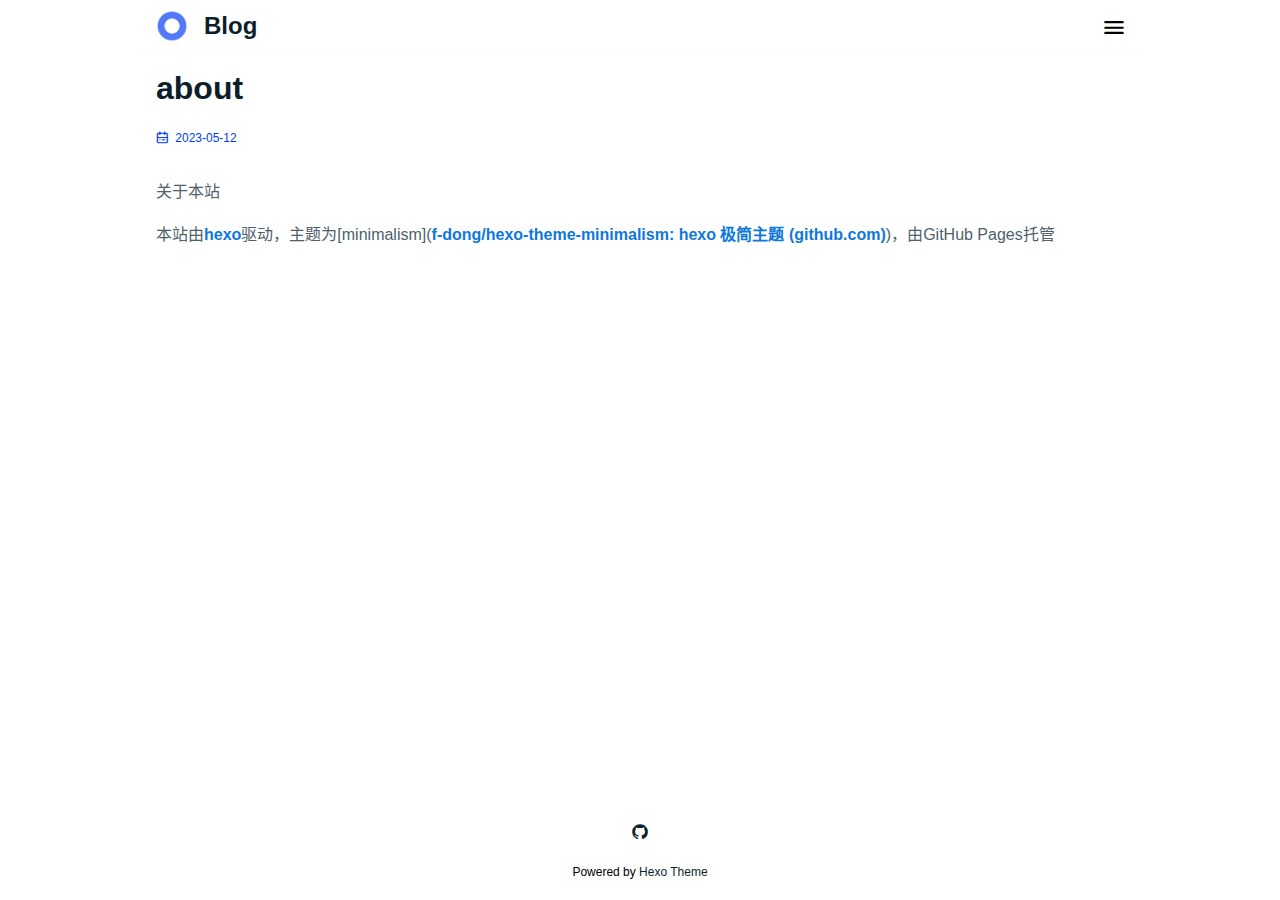
==== commit bdf95bed: "Site updated: 2023-09-07 18:32:14" ====
--- a/about/index.html
+++ b/about/index.html
@@ -83,7 +83,9 @@
       </div>
       <div class="post-content-wrapper">
         <div class="post-content">
-          
+          <p>关于本站</p>
+<p>本站由<a href="%5Bhexo.io%5D(https://hexo.io/zh-cn/)">hexo</a>驱动，主题为[minimalism](<a target="_blank" rel="noopener" href="https://github.com/f-dong/hexo-theme-minimalism">f-dong&#x2F;hexo-theme-minimalism: hexo 极简主题 (github.com)</a>)，由GitHub Pages托管</p>
+
         </div>
           
         <div class="top-div">
